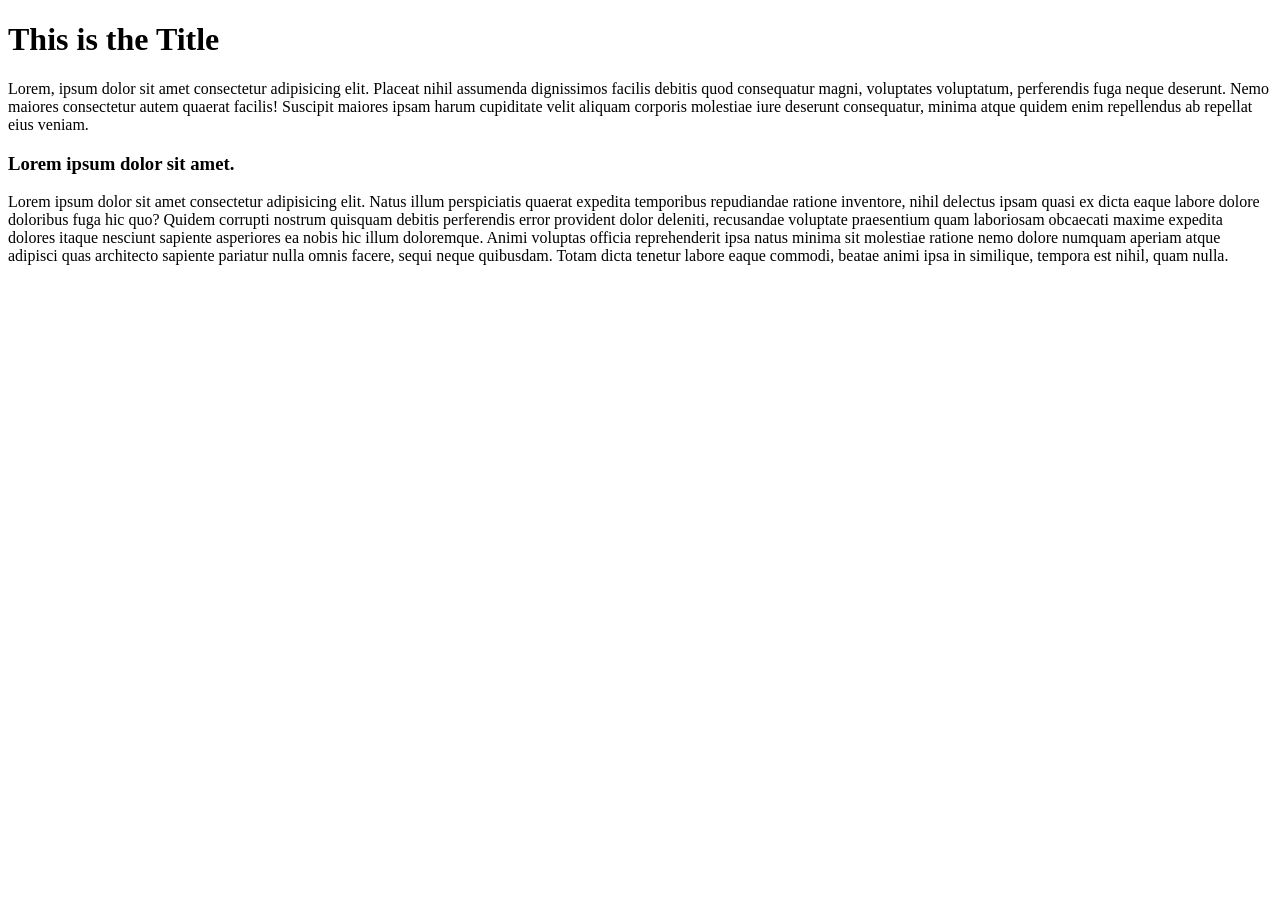
==== local-guide-roxboro/attractions.html @ 40200fcd "Full paths uploaded" ====
<!doctype html>
<html lang="en">
	<head>
		<meta charset="UTF-8" />
		<meta
			name="viewport"
			content="width=device-width, initial-scale=1.0" />
		<title>Roxboro | Attractions</title>
		<link
			rel="stylesheet"
			href="styles.css" />
	</head>
	<body>
		<h1>This is the Title</h1>
		<p>
			Lorem, ipsum dolor sit amet consectetur adipisicing elit. Placeat nihil
			assumenda dignissimos facilis debitis quod consequatur magni, voluptates
			voluptatum, perferendis fuga neque deserunt. Nemo maiores consectetur
			autem quaerat facilis! Suscipit maiores ipsam harum cupiditate velit
			aliquam corporis molestiae iure deserunt consequatur, minima atque quidem
			enim repellendus ab repellat eius veniam.
		</p>
		<h3>Lorem ipsum dolor sit amet.</h3>
		<p>
			Lorem ipsum dolor sit amet consectetur adipisicing elit. Natus illum
			perspiciatis quaerat expedita temporibus repudiandae ratione inventore,
			nihil delectus ipsam quasi ex dicta eaque labore dolore doloribus fuga hic
			quo? Quidem corrupti nostrum quisquam debitis perferendis error provident
			dolor deleniti, recusandae voluptate praesentium quam laboriosam obcaecati
			maxime expedita dolores itaque nesciunt sapiente asperiores ea nobis hic
			illum doloremque. Animi voluptas officia reprehenderit ipsa natus minima
			sit molestiae ratione nemo dolore numquam aperiam atque adipisci quas
			architecto sapiente pariatur nulla omnis facere, sequi neque quibusdam.
			Totam dicta tenetur labore eaque commodi, beatae animi ipsa in similique,
			tempora est nihil, quam nulla.
		</p>
	</body>
</html>
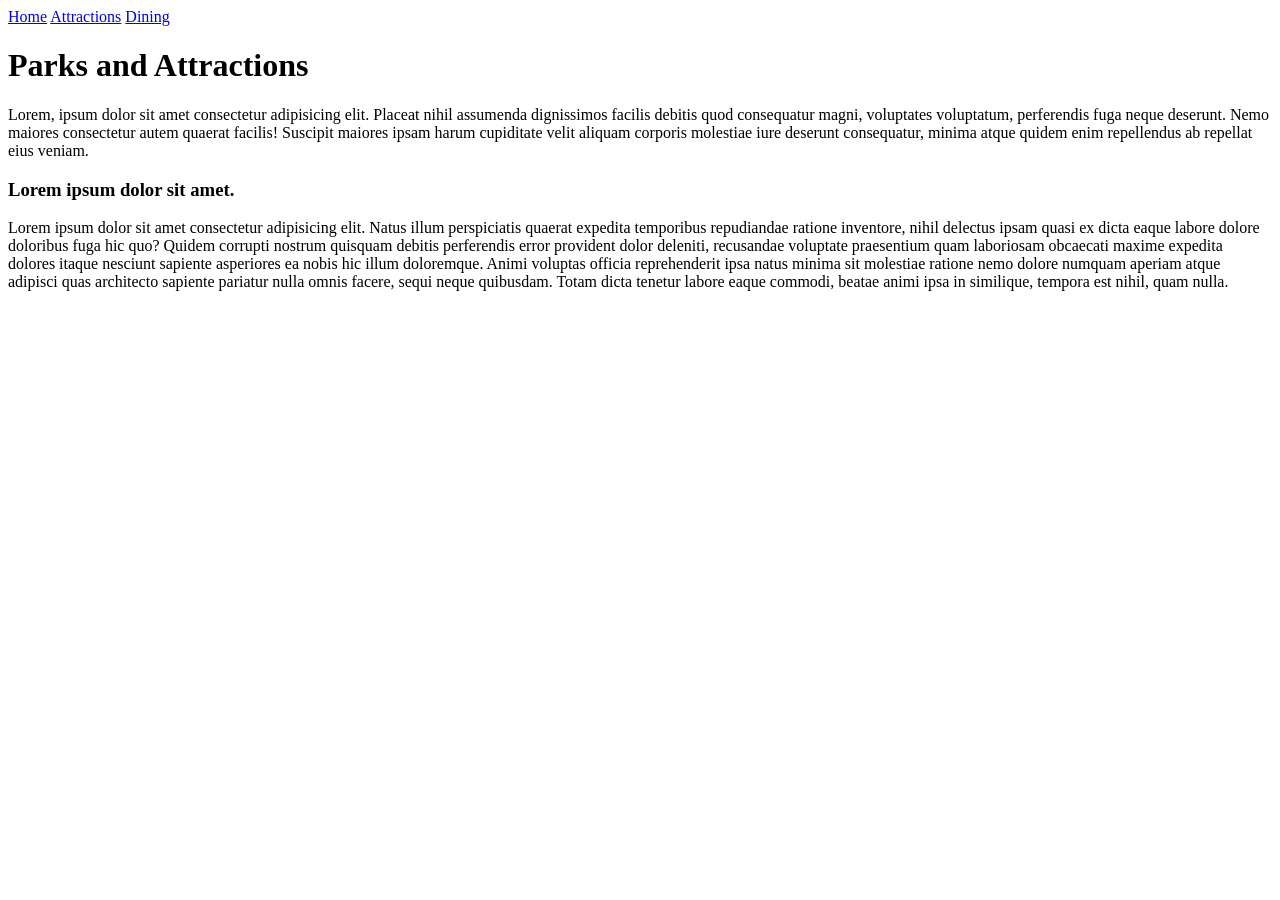
==== commit 6641bfab: "Add files via upload" ====
--- a/local-guide-roxboro/attractions.html
+++ b/local-guide-roxboro/attractions.html
@@ -1,38 +1,42 @@
 <!doctype html>
 <html lang="en">
-	<head>
-		<meta charset="UTF-8" />
-		<meta
-			name="viewport"
-			content="width=device-width, initial-scale=1.0" />
-		<title>Roxboro | Attractions</title>
-		<link
-			rel="stylesheet"
-			href="styles.css" />
-	</head>
-	<body>
-		<h1>This is the Title</h1>
-		<p>
-			Lorem, ipsum dolor sit amet consectetur adipisicing elit. Placeat nihil
-			assumenda dignissimos facilis debitis quod consequatur magni, voluptates
-			voluptatum, perferendis fuga neque deserunt. Nemo maiores consectetur
-			autem quaerat facilis! Suscipit maiores ipsam harum cupiditate velit
-			aliquam corporis molestiae iure deserunt consequatur, minima atque quidem
-			enim repellendus ab repellat eius veniam.
-		</p>
-		<h3>Lorem ipsum dolor sit amet.</h3>
-		<p>
-			Lorem ipsum dolor sit amet consectetur adipisicing elit. Natus illum
-			perspiciatis quaerat expedita temporibus repudiandae ratione inventore,
-			nihil delectus ipsam quasi ex dicta eaque labore dolore doloribus fuga hic
-			quo? Quidem corrupti nostrum quisquam debitis perferendis error provident
-			dolor deleniti, recusandae voluptate praesentium quam laboriosam obcaecati
-			maxime expedita dolores itaque nesciunt sapiente asperiores ea nobis hic
-			illum doloremque. Animi voluptas officia reprehenderit ipsa natus minima
-			sit molestiae ratione nemo dolore numquam aperiam atque adipisci quas
-			architecto sapiente pariatur nulla omnis facere, sequi neque quibusdam.
-			Totam dicta tenetur labore eaque commodi, beatae animi ipsa in similique,
-			tempora est nihil, quam nulla.
-		</p>
-	</body>
-</html>
+
+<head>
+    <meta charset="UTF-8" />
+    <meta name="viewport" content="width=device-width, initial-scale=1.0" />
+    <title>Roxboro | Attractions</title>
+    <link rel="stylesheet" href="styles.css" />
+</head>
+
+<body>
+    <nav>
+        <a href="/index.html">Home</a>
+        <a href="/attractions.html">Attractions</a>
+        <a href="/dining.html">Dining</a>
+    </nav>
+    <h1>Parks and Attractions</h1>
+    <p>
+        Lorem, ipsum dolor sit amet consectetur adipisicing elit. Placeat nihil
+        assumenda dignissimos facilis debitis quod consequatur magni, voluptates
+        voluptatum, perferendis fuga neque deserunt. Nemo maiores consectetur
+        autem quaerat facilis! Suscipit maiores ipsam harum cupiditate velit
+        aliquam corporis molestiae iure deserunt consequatur, minima atque quidem
+        enim repellendus ab repellat eius veniam.
+    </p>
+    <h3>Lorem ipsum dolor sit amet.</h3>
+    <p>
+        Lorem ipsum dolor sit amet consectetur adipisicing elit. Natus illum
+        perspiciatis quaerat expedita temporibus repudiandae ratione inventore,
+        nihil delectus ipsam quasi ex dicta eaque labore dolore doloribus fuga hic
+        quo? Quidem corrupti nostrum quisquam debitis perferendis error provident
+        dolor deleniti, recusandae voluptate praesentium quam laboriosam obcaecati
+        maxime expedita dolores itaque nesciunt sapiente asperiores ea nobis hic
+        illum doloremque. Animi voluptas officia reprehenderit ipsa natus minima
+        sit molestiae ratione nemo dolore numquam aperiam atque adipisci quas
+        architecto sapiente pariatur nulla omnis facere, sequi neque quibusdam.
+        Totam dicta tenetur labore eaque commodi, beatae animi ipsa in similique,
+        tempora est nihil, quam nulla.
+    </p>
+</body>
+
+</html>
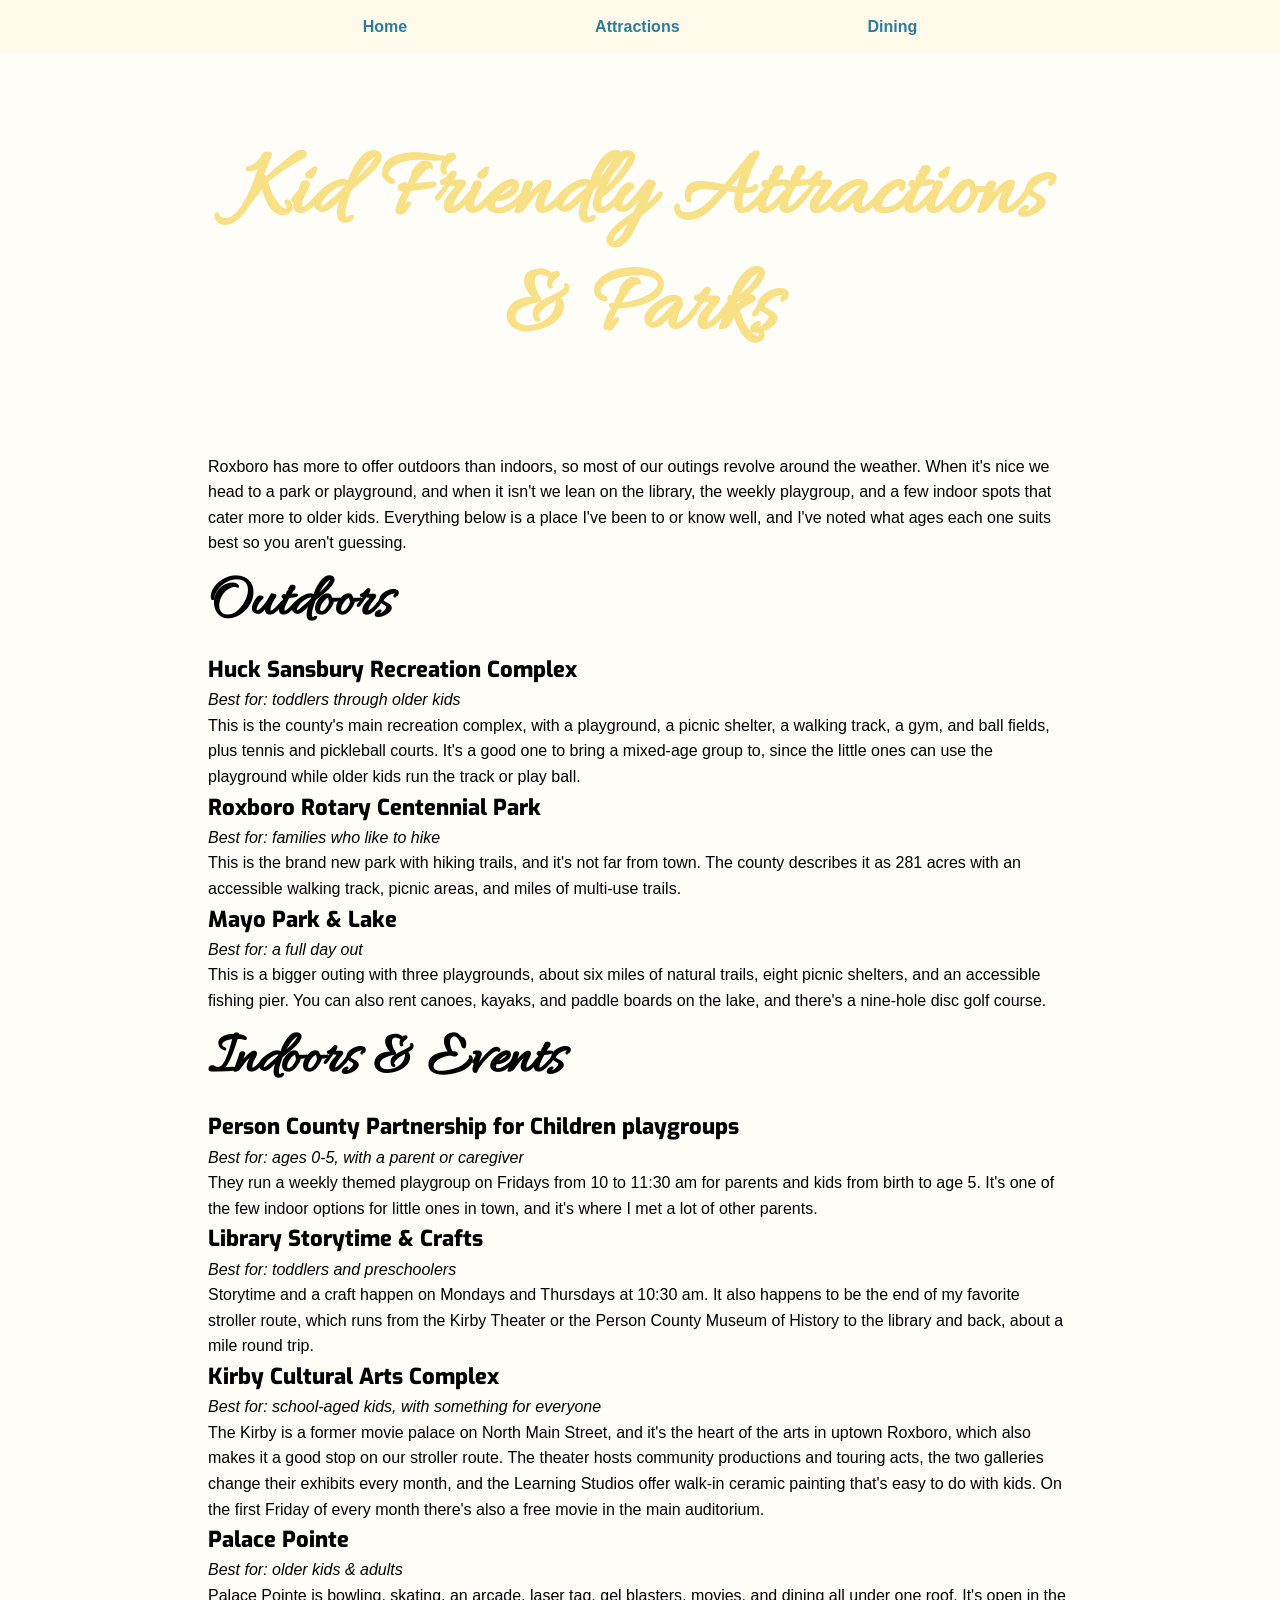
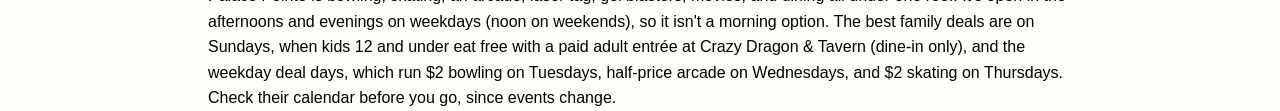
==== commit b1c1e461: "M10 Updates" ====
--- a/local-guide-roxboro/attractions.html
+++ b/local-guide-roxboro/attractions.html
@@ -5,38 +5,93 @@
     <meta charset="UTF-8" />
     <meta name="viewport" content="width=device-width, initial-scale=1.0" />
     <title>Roxboro | Attractions</title>
-    <link rel="stylesheet" href="styles.css" />
+    <link rel="stylesheet" href="css/styles.css" />
+    <link rel="preconnect" href="https://fonts.googleapis.com">
+    <link rel="preconnect" href="https://fonts.gstatic.com" crossorigin>
+    <link href="https://fonts.googleapis.com/css2?family=Allura&family=Exo:ital,wght@0,100..900;1,100..900&display=swap"
+        rel="stylesheet">
 </head>
 
 <body>
-    <nav>
-        <a href="/index.html">Home</a>
-        <a href="/attractions.html">Attractions</a>
-        <a href="/dining.html">Dining</a>
+    <nav class="navigation-bar">
+        <ul class="menu">
+            <li>
+                <a href="/index.html">Home</a>
+            </li>
+            <li>
+                <a href="/attractions.html">Attractions</a>
+            </li>
+            <li>
+                <a href="/dining.html">Dining</a>
+            </li>
+        </ul>
     </nav>
-    <h1>Parks and Attractions</h1>
-    <p>
-        Lorem, ipsum dolor sit amet consectetur adipisicing elit. Placeat nihil
-        assumenda dignissimos facilis debitis quod consequatur magni, voluptates
-        voluptatum, perferendis fuga neque deserunt. Nemo maiores consectetur
-        autem quaerat facilis! Suscipit maiores ipsam harum cupiditate velit
-        aliquam corporis molestiae iure deserunt consequatur, minima atque quidem
-        enim repellendus ab repellat eius veniam.
-    </p>
-    <h3>Lorem ipsum dolor sit amet.</h3>
-    <p>
-        Lorem ipsum dolor sit amet consectetur adipisicing elit. Natus illum
-        perspiciatis quaerat expedita temporibus repudiandae ratione inventore,
-        nihil delectus ipsam quasi ex dicta eaque labore dolore doloribus fuga hic
-        quo? Quidem corrupti nostrum quisquam debitis perferendis error provident
-        dolor deleniti, recusandae voluptate praesentium quam laboriosam obcaecati
-        maxime expedita dolores itaque nesciunt sapiente asperiores ea nobis hic
-        illum doloremque. Animi voluptas officia reprehenderit ipsa natus minima
-        sit molestiae ratione nemo dolore numquam aperiam atque adipisci quas
-        architecto sapiente pariatur nulla omnis facere, sequi neque quibusdam.
-        Totam dicta tenetur labore eaque commodi, beatae animi ipsa in similique,
-        tempora est nihil, quam nulla.
-    </p>
+    <div class="hero">
+        <div class="hero-text">
+            <h1 class="fancy">Kid Friendly Attractions & Parks</h1>
+        </div>
+    </div>
+    <div class="main">
+        <p>
+            Roxboro has more to offer outdoors than indoors, so most of our outings revolve around the weather. When
+            it's nice we head to a park or playground, and when it isn't we lean on the library, the weekly playgroup,
+            and a few indoor spots that cater more to older kids. Everything below is a place I've been to or know well,
+            and I've noted what ages each one suits best so you aren't guessing.
+        </p>
+        <h1>Outdoors</h1>
+        <h3>Huck Sansbury Recreation Complex</h3>
+        <p class="sub"><em>Best for: toddlers through older kids</em></p>
+        <p>
+            This is the county's main recreation complex, with a playground, a picnic shelter, a walking track, a gym,
+            and ball fields, plus tennis and pickleball courts. It's a good one to bring a mixed-age group to, since the
+            little ones can use the playground while older kids run the track or play ball.
+        </p>
+        <h3>Roxboro Rotary Centennial Park</h3>
+        <p class="sub"><em>Best for: families who like to hike</em></p>
+        <p>
+            This is the brand new park with hiking trails, and it's not far from town. The county describes it as 281
+            acres with an accessible walking track, picnic areas, and miles of multi-use trails.
+        </p>
+        <h3>Mayo Park & Lake</h3>
+        <p class="sub"><em>Best for: a full day out</em></p>
+        <p>
+            This is a bigger outing with three playgrounds, about six miles of natural trails, eight picnic shelters,
+            and an accessible fishing pier. You can also rent canoes, kayaks, and paddle boards on the lake, and there's
+            a nine-hole disc golf course.
+        </p>
+        <h1>Indoors & Events</h1>
+        <h3>Person County Partnership for Children playgroups</h3>
+        <p class="sub"><em>Best for: ages 0-5, with a parent or caregiver</em></p>
+        <p>
+            They run a weekly themed playgroup on Fridays from 10 to 11:30 am for parents and kids from birth to age 5.
+            It's one of the few indoor options for little ones in town, and it's where I met a lot of other parents.
+        </p>
+        <h3>Library Storytime & Crafts</h3>
+        <p class="sub"><em>Best for: toddlers and preschoolers</em></p>
+        <p>
+            Storytime and a craft happen on Mondays and Thursdays at 10:30 am. It also happens to be the end of my
+            favorite stroller route, which runs from the Kirby Theater or the Person County Museum of History to the
+            library and back, about a mile round trip.
+        </p>
+        <h3>Kirby Cultural Arts Complex</h3>
+        <p class="sub"><em>Best for: school-aged kids, with something for everyone</em></p>
+        <p>
+            The Kirby is a former movie palace on North Main Street, and it's the heart of the arts in uptown Roxboro,
+            which also makes it a good stop on our stroller route. The theater hosts community productions and touring
+            acts, the two galleries change their exhibits every month, and the Learning Studios offer walk-in ceramic
+            painting that's easy to do with kids. On the first Friday of every month there's also a free movie in the
+            main auditorium.
+        </p>
+        <h3>Palace Pointe</h3>
+        <p class="sub"><em>Best for: older kids & adults</em></p>
+        <p>
+            Palace Pointe is bowling, skating, an arcade, laser tag, gel blasters, movies, and dining all under one
+            roof. It's open in the afternoons and evenings on weekdays (noon on weekends), so it isn't a morning option.
+            The best family deals are on Sundays, when kids 12 and under eat free with a paid adult entrée at Crazy
+            Dragon & Tavern (dine-in only), and the weekday deal days, which run $2 bowling on Tuesdays, half-price
+            arcade on Wednesdays, and $2 skating on Thursdays. Check their calendar before you go, since events change.
+        </p>
+
 </body>
 
 </html>
--- a/local-guide-roxboro/css/styles.css
+++ b/local-guide-roxboro/css/styles.css
@@ -0,0 +1,115 @@
+* {
+	margin: 0;
+	padding: 0;
+	box-sizing: border-box;
+}
+
+body {
+	font-family: Arial, Helvetica, sans-serif;
+	background: #fffdf8;
+	color: black;
+	line-height: 1.6;
+}
+
+h1 {
+	font-family: "Allura", serif;
+	font-size: 60px;
+}
+
+h2 {
+	font-family: "Exo", sans-serif;
+	font-weight: 900;
+	font-size: 40px;
+}
+
+h3 {
+	font-family: "Exo", sans-serif;
+	font-weight: 800;
+	font-size: 22px;
+}
+
+.headline {
+	font-family: "Exo", sans-serif;
+	font-weight: 900;
+	font-size: 2em;
+}
+
+.fancy {
+	font-family: "Allura", serif;
+	font-size: 6em;
+	color: #f8e086;
+}
+
+.hero-text {
+	display: flex;
+	align-items: center;
+	justify-content: center;
+	flex-direction: column;
+	line-height: 1.2;
+	color: #fffae9;
+	padding-left: 10%;
+	padding-right: 10%;
+	margin: auto;
+	max-width: 70rem;
+	text-align: center;
+}
+
+.hero {
+	display: flex;
+	/*Image source link https://commons.wikimedia.org/wiki/File:Kirby_theater_in_Roxboro.jpg */
+	background-image:
+		linear-gradient(rgba(0, 0, 0, 0.65)), url("/images/hero.jpg");
+	height: 400px;
+	background-position: center;
+	background-repeat: no-repeat;
+	background-size: cover;
+	position: relative;
+}
+
+.tagline {
+	font-family: "Exo", sans-serif;
+	font-weight: 700;
+	font-size: 1.5em;
+}
+
+.main {
+	padding-left: 10%;
+	padding-right: 10%;
+	max-width: 70rem;
+	margin: auto;
+}
+
+/* Navigation Bar */
+.navigation-bar {
+	display: inline-block;
+	width: 100%;
+	box-sizing: border-box;
+}
+
+.menu {
+	list-style-type: none;
+	margin: 0px;
+	padding: 0;
+	font-weight: bold;
+	background-color: #fffae9;
+	display: flex;
+	justify-content: center;
+}
+
+.menu a {
+	display: block;
+	color: #2f7b9c;
+	padding: 14px 30px;
+	text-decoration: none;
+}
+
+.menu a:hover {
+	background-color: #2f7b9c;
+	color: #fffae9;
+	padding: 14px 30px;
+}
+
+.menu li {
+	padding-left: 5%;
+	padding-right: 5%;
+}
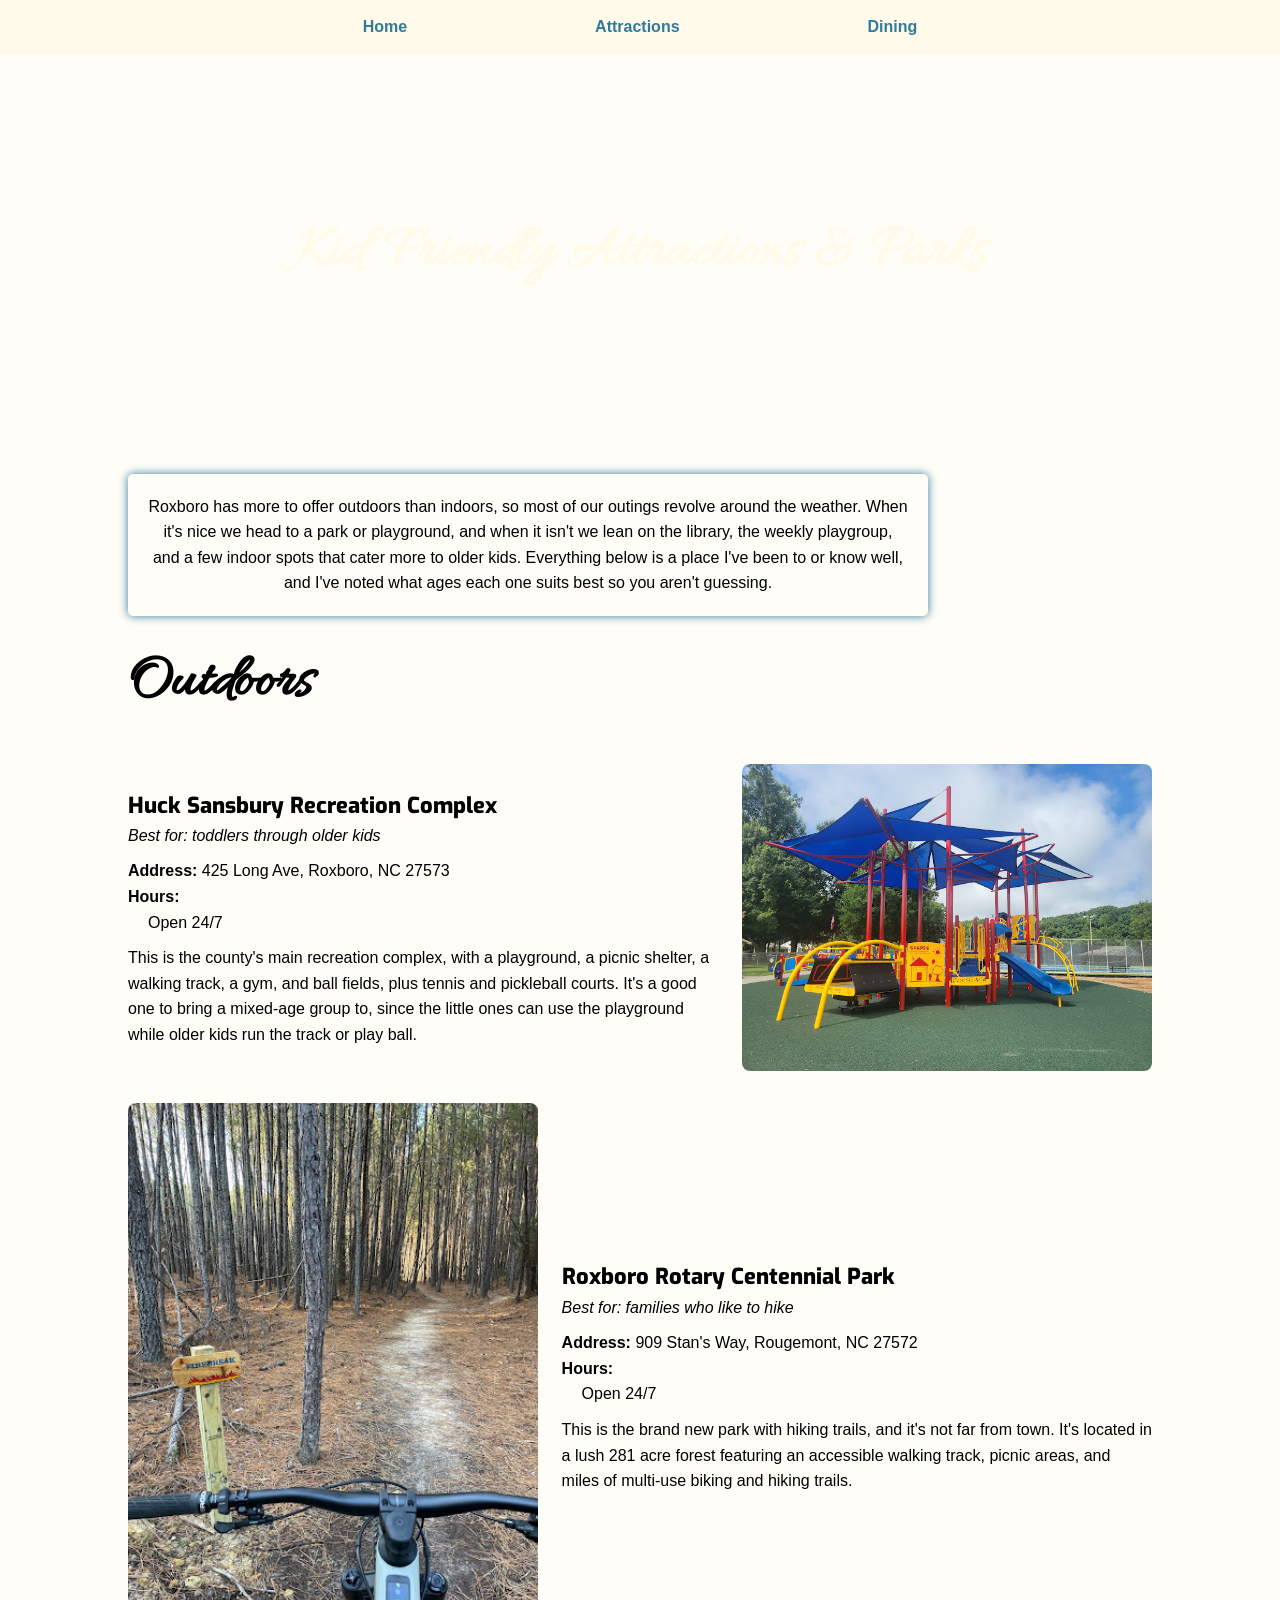
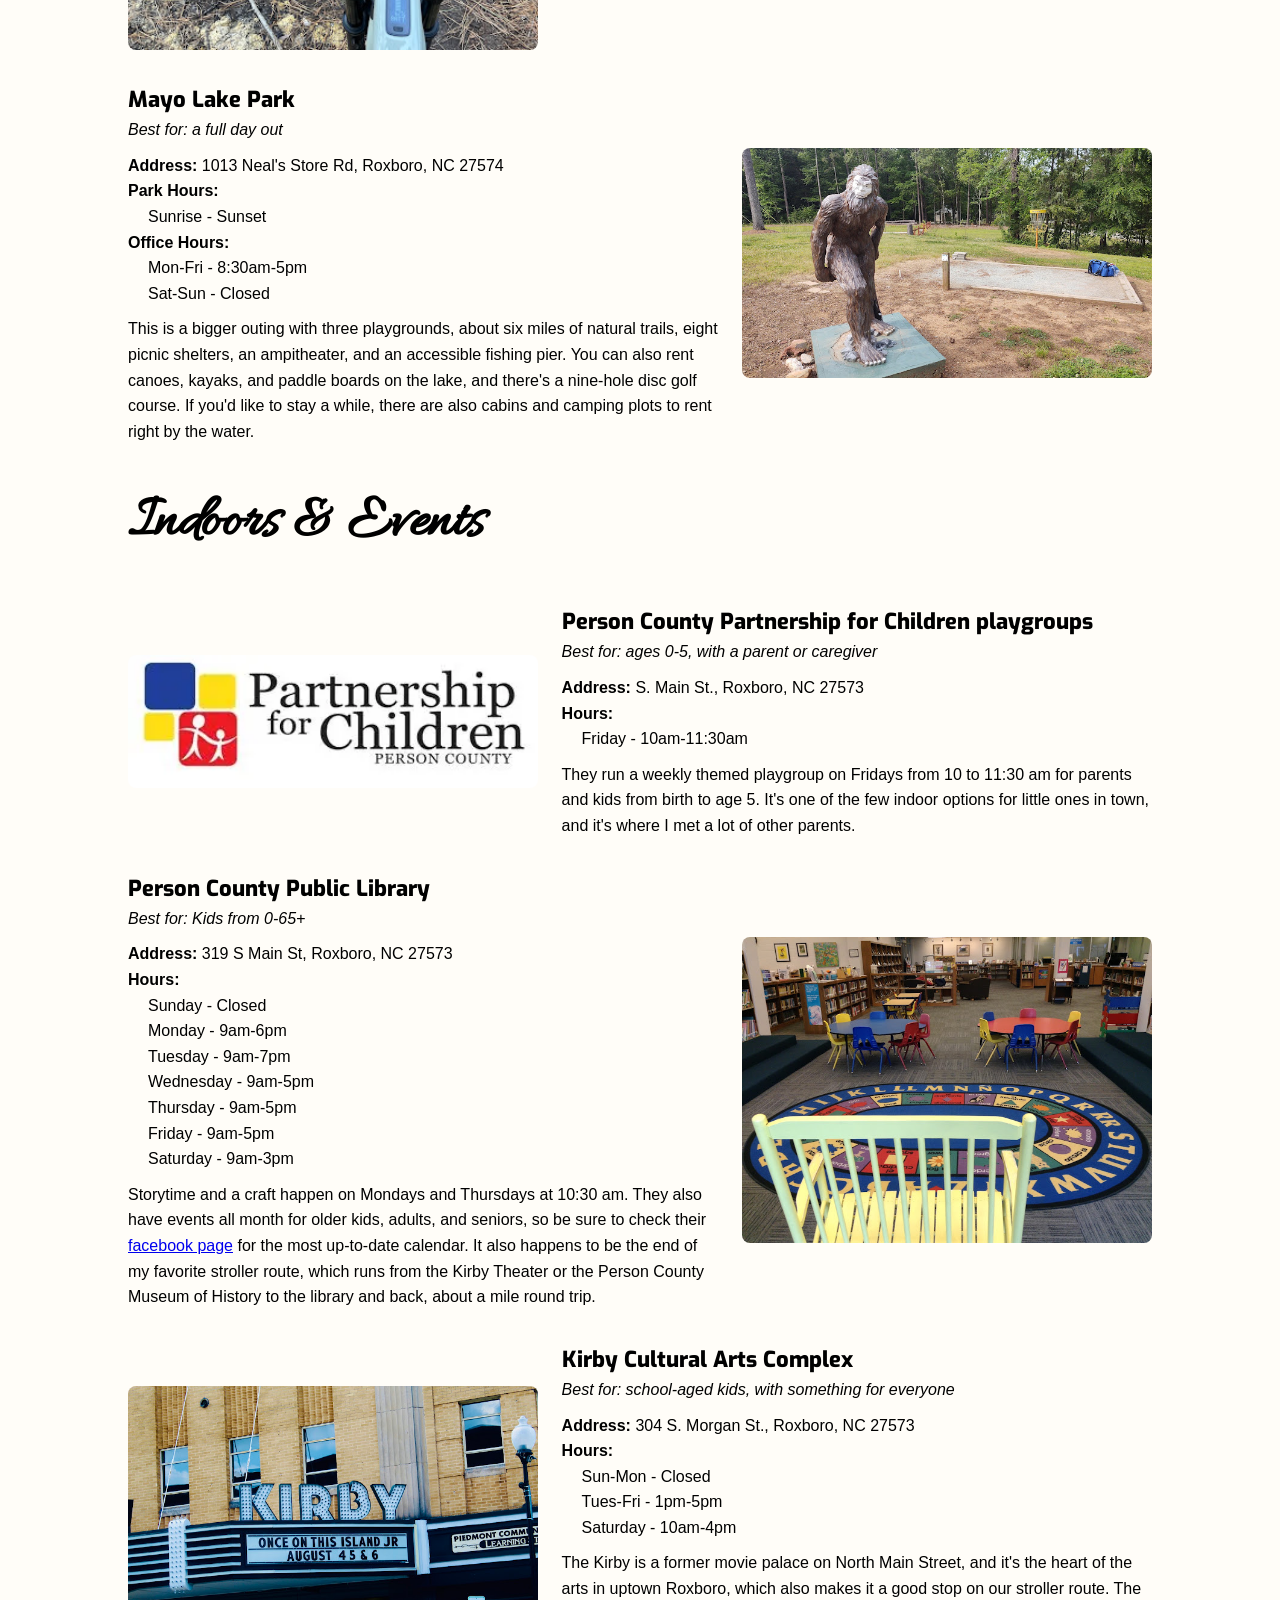
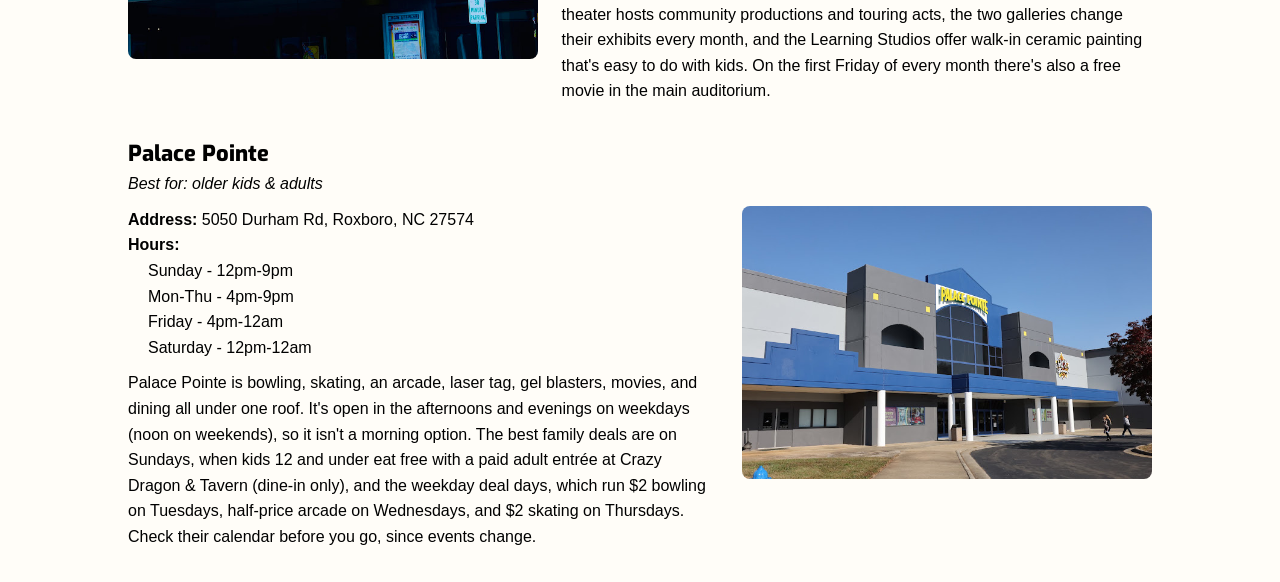
==== commit b3371d72: "Added images & Ch10 CSS" ====
--- a/local-guide-roxboro/attractions.html
+++ b/local-guide-roxboro/attractions.html
@@ -32,65 +32,190 @@
         </div>
     </div>
     <div class="main">
-        <p>
+        <p class="page description">
             Roxboro has more to offer outdoors than indoors, so most of our outings revolve around the weather. When
             it's nice we head to a park or playground, and when it isn't we lean on the library, the weekly playgroup,
             and a few indoor spots that cater more to older kids. Everything below is a place I've been to or know well,
             and I've noted what ages each one suits best so you aren't guessing.
         </p>
         <h1>Outdoors</h1>
-        <h3>Huck Sansbury Recreation Complex</h3>
-        <p class="sub"><em>Best for: toddlers through older kids</em></p>
-        <p>
-            This is the county's main recreation complex, with a playground, a picnic shelter, a walking track, a gym,
-            and ball fields, plus tennis and pickleball courts. It's a good one to bring a mixed-age group to, since the
-            little ones can use the playground while older kids run the track or play ball.
-        </p>
-        <h3>Roxboro Rotary Centennial Park</h3>
-        <p class="sub"><em>Best for: families who like to hike</em></p>
-        <p>
-            This is the brand new park with hiking trails, and it's not far from town. The county describes it as 281
-            acres with an accessible walking track, picnic areas, and miles of multi-use trails.
-        </p>
-        <h3>Mayo Park & Lake</h3>
-        <p class="sub"><em>Best for: a full day out</em></p>
-        <p>
-            This is a bigger outing with three playgrounds, about six miles of natural trails, eight picnic shelters,
-            and an accessible fishing pier. You can also rent canoes, kayaks, and paddle boards on the lake, and there's
-            a nine-hole disc golf course.
-        </p>
+        <section class="place">
+            <div class="place-text">
+                <h3>Huck Sansbury Recreation Complex</h3>
+                <p class="sub"><em>Best for: toddlers through older kids</em></p>
+                <section class="details">
+                    <p><strong>Address:</strong> 425 Long Ave, Roxboro, NC 27573</p>
+                    <p><strong>Hours:</strong></p>
+                    <ul class="hours list">
+                        <li class="hours">Open 24/7</li>
+                    </ul>
+                </section>
+                <p>
+                    This is the county's main recreation complex, with a playground, a picnic shelter, a walking track,
+                    a gym, and ball fields, plus tennis and pickleball courts. It's a good one to bring a mixed-age
+                    group to, since the little ones can use the playground while older kids run the track or play ball.
+                </p>
+            </div>
+            <img src="images/huck-sansbury.jpg" alt="The park's new playground for toddlers">
+            <!-- https://lh3.googleusercontent.com/gps-cs-s/ANWiy9TxCA6MQGOyAXFO63kGXLPcBeT_o2be9nOSPWSA1Ywz-5ad2FFQeCLkwe2UuChC1onV4Kl5ZH_ARQgEgu5oaa-V0Vh1fI4NYMNlDkLMGo3vdo8y3zUd2kt7nbe7_CgKct4HHNHqBjrD41jn=s680-w680-h510 -->
+        </section>
+        <section class="place reverse">
+            <div class="place-text">
+                <h3>Roxboro Rotary Centennial Park</h3>
+                <p class="sub"><em>Best for: families who like to hike</em></p>
+                <section class="details">
+                    <p><strong>Address:</strong> 909 Stan's Way, Rougemont, NC 27572</p>
+                    <p><strong>Hours:</strong></p>
+                    <ul class="hours list">
+                        <li class="hours">Open 24/7</li>
+                    </ul>
+                </section>
+                <p>
+                    This is the brand new park with hiking trails, and it's not far from town. It's located in a lush
+                    281 acre forest featuring an accessible walking track, picnic areas, and miles of multi-use biking
+                    and hiking trails.
+                </p>
+            </div>
+            <img src="images/rotary-centennial.jpg"
+                alt="A bike at the entrance of Firebreak trail located in a pine forest">
+            <!-- https://lh3.googleusercontent.com/gps-cs-s/ANWiy9RV49Zf4GjpJjnEvtmiVndqHr7epc4VNFH6R8YF3LHeU12XJnBI4iKaJ_rzYiaPFWyEH2qM3uJsyYUF6t3_XhFLJCPs0qHW85HNyhFm2Uv0xVxDSsZdt-GgYclfqSYHC24veaKKcGqWzHg=s680-w680-h510 -->
+        </section>
+        <section class="place">
+            <div class="place-text">
+                <h3>Mayo Lake Park</h3>
+                <p class="sub"><em>Best for: a full day out</em></p>
+                <section class="details">
+                    <p><strong>Address:</strong> 1013 Neal's Store Rd, Roxboro, NC 27574</p>
+                    <p><strong>Park Hours:</strong></p>
+                    <ul class="hours list">
+                        <li class="hours">Sunrise - Sunset</li>
+                    </ul>
+                    <p><strong>Office Hours:</strong></p>
+                    <ul class="hours list">
+                        <li class="hours">Mon-Fri - 8:30am-5pm</li>
+                        <li class="hours">Sat-Sun - Closed</li>
+                    </ul>
+                </section>
+                <p>
+                    This is a bigger outing with three playgrounds, about six miles of natural trails, eight picnic
+                    shelters, an ampitheater, and an accessible fishing pier. You can also rent canoes, kayaks, and
+                    paddle boards on the lake, and there's a nine-hole disc golf course. If you'd like to stay a while,
+                    there are also cabins and camping plots to rent right by the water.
+                </p>
+            </div>
+            <img src="images/mayo-lake.jpg" alt="mayo lake's disc golf mascot the sasquatch ">
+            <!-- https://lh3.googleusercontent.com/gps-cs-s/ANWiy9TRFrP_D5JWDSumcUanzpjkZTzFxMWwY9U7l65v_PU7TeJ2mxLZHRNPLIvQYE7YPv361wkS-p3q58wOHKsttJaD3xdMPjjoiI-psL2R0uWyYCpW__TO7Cze4hM2JOEEMOyXKkuJzg=s680-w680-h510 -->
+        </section>
         <h1>Indoors & Events</h1>
-        <h3>Person County Partnership for Children playgroups</h3>
-        <p class="sub"><em>Best for: ages 0-5, with a parent or caregiver</em></p>
-        <p>
-            They run a weekly themed playgroup on Fridays from 10 to 11:30 am for parents and kids from birth to age 5.
-            It's one of the few indoor options for little ones in town, and it's where I met a lot of other parents.
-        </p>
-        <h3>Library Storytime & Crafts</h3>
-        <p class="sub"><em>Best for: toddlers and preschoolers</em></p>
-        <p>
-            Storytime and a craft happen on Mondays and Thursdays at 10:30 am. It also happens to be the end of my
-            favorite stroller route, which runs from the Kirby Theater or the Person County Museum of History to the
-            library and back, about a mile round trip.
-        </p>
-        <h3>Kirby Cultural Arts Complex</h3>
-        <p class="sub"><em>Best for: school-aged kids, with something for everyone</em></p>
-        <p>
-            The Kirby is a former movie palace on North Main Street, and it's the heart of the arts in uptown Roxboro,
-            which also makes it a good stop on our stroller route. The theater hosts community productions and touring
-            acts, the two galleries change their exhibits every month, and the Learning Studios offer walk-in ceramic
-            painting that's easy to do with kids. On the first Friday of every month there's also a free movie in the
-            main auditorium.
-        </p>
-        <h3>Palace Pointe</h3>
-        <p class="sub"><em>Best for: older kids & adults</em></p>
-        <p>
-            Palace Pointe is bowling, skating, an arcade, laser tag, gel blasters, movies, and dining all under one
-            roof. It's open in the afternoons and evenings on weekdays (noon on weekends), so it isn't a morning option.
-            The best family deals are on Sundays, when kids 12 and under eat free with a paid adult entrée at Crazy
-            Dragon & Tavern (dine-in only), and the weekday deal days, which run $2 bowling on Tuesdays, half-price
-            arcade on Wednesdays, and $2 skating on Thursdays. Check their calendar before you go, since events change.
-        </p>
+        <section class="place reverse">
+            <div class="place-text">
+                <h3>Person County Partnership for Children playgroups</h3>
+                <p class="sub"><em>Best for: ages 0-5, with a parent or caregiver</em></p>
+                <section class="details">
+                    <p><strong>Address:</strong> S. Main St., Roxboro, NC 27573</p>
+                    <p><strong>Hours:</strong></p>
+                    <ul class="hours list">
+                        <li class="hours">Friday - 10am-11:30am</li>
+                    </ul>
+                </section>
+                <p>
+                    They run a weekly themed playgroup on Fridays from 10 to 11:30 am for parents and kids from birth to
+                    age 5. It's one of the few indoor options for little ones in town, and it's where I met a lot of
+                    other parents.
+                </p>
+            </div>
+            <img src="images/PCPC.jpg" alt="Person county partnership for children logo">
+            <!-- https://personpartnershipforchildren.org/wp-content/uploads/2020/07/partnership.jpg?w=720&h=120&crop=1 -->
+        </section>
+        <section class="place">
+            <div class="place-text">
+                <h3>Person County Public Library</h3>
+                <p class="sub"><em>Best for: Kids from 0-65+</em></p>
+                <section class="details">
+                    <p><strong>Address:</strong> 319 S Main St, Roxboro, NC 27573</p>
+                    <p><strong>Hours:</strong></p>
+                    <ul class="hours list">
+                        <li class="hours">Sunday - Closed</li>
+                        <li class="hours">Monday - 9am-6pm</li>
+                        <li class="hours">Tuesday - 9am-7pm</li>
+                        <li class="hours">Wednesday - 9am-5pm</li>
+                        <li class="hours">Thursday - 9am-5pm</li>
+                        <li class="hours">Friday - 9am-5pm</li>
+                        <li class="hours">Saturday - 9am-3pm</li>
+                    </ul>
+                </section>
+                <p>
+                    Storytime and a craft happen on Mondays and Thursdays at 10:30 am. They also have events all month
+                    for older kids, adults, and seniors, so be sure to check their <a
+                        href="https://www.facebook.com/PersonCountyPublicLibrary/" target="_blank">facebook page</a> for
+                    the most
+                    up-to-date
+                    calendar. It also happens to be the end of
+                    my favorite stroller route, which runs from the Kirby Theater or the Person County Museum of History
+                    to the library and back, about a mile round trip.
+                </p>
+            </div>
+            <img src="images/library.jpg" alt="The library's story time mat and activity tables">
+            <!-- https://lh3.googleusercontent.com/gps-cs-s/ANWiy9RojohEym5_XYnabKb5egh1O73vrwPcVuKWI7nd83Ely-WJU-PE-y0bfSx3BRGe5fyNJQM7LE4gWyBsVbXR0c7cjPkGb-mhFiVfSF-s6dEVnVe3OUnX9U8fuTdfzSTCiw43xfpO=s680-w680-h510 -->
+        </section>
+        <section class="place reverse">
+            <div class="place-text">
+                <h3>Kirby Cultural Arts Complex</h3>
+                <p class="sub"><em>Best for: school-aged kids, with something for everyone</em></p>
+                <section class="details">
+                    <p><strong>Address:</strong> 304 S. Morgan St., Roxboro, NC 27573</p>
+                    <p><strong>Hours:</strong></p>
+                    <ul class="hours list">
+                        <li class="hours">Sun-Mon - Closed</li>
+                        <li class="hours">Tues-Fri - 1pm-5pm</li>
+                        <li class="hours">Saturday - 10am-4pm</li>
+                    </ul>
+                </section>
+                <p>
+                    The Kirby is a former movie palace on North Main Street, and it's the heart of the arts in uptown
+                    Roxboro,
+                    which also makes it a good stop on our stroller route. The theater hosts community productions and
+                    touring
+                    acts, the two galleries change their exhibits every month, and the Learning Studios offer walk-in
+                    ceramic
+                    painting that's easy to do with kids. On the first Friday of every month there's also a free movie
+                    in the
+                    main auditorium.
+                </p>
+            </div>
+            <img src="images/kirby.jpg" alt="Kirby's marquee sign displaying what their theater is playing">
+            <!-- https://lh3.googleusercontent.com/gps-cs-s/ANWiy9T7J6ug4Z6Id9OvnMNXQ6tQ8ksMEp4w7GmcbGDTmNtK4GZ6BEhtFlcWPt5QgWfEEb6wQatVAb8JGA_ff9z1NGwHS1srwSEsfJ0eyacFj_J-1cNP8sKdgnIBM-LsNv_c0QwBo6z3Mw=s680-w680-h510 -->
+        </section>
+        <section class="place">
+            <div class="place-text">
+                <h3>Palace Pointe</h3>
+                <p class="sub"><em>Best for: older kids & adults</em></p>
+                <section class="details">
+                    <p><strong>Address:</strong> 5050 Durham Rd, Roxboro, NC 27574</p>
+                    <p><strong>Hours:</strong></p>
+                    <ul class="hours list">
+                        <li class="hours">Sunday - 12pm-9pm</li>
+                        <li class="hours">Mon-Thu - 4pm-9pm</li>
+                        <li class="hours">Friday - 4pm-12am</li>
+                        <li class="hours">Saturday - 12pm-12am</li>
+                    </ul>
+                </section>
+                <p>
+                    Palace Pointe is bowling, skating, an arcade, laser tag, gel blasters, movies, and dining all under
+                    one
+                    roof. It's open in the afternoons and evenings on weekdays (noon on weekends), so it isn't a morning
+                    option.
+                    The best family deals are on Sundays, when kids 12 and under eat free with a paid adult entrée at
+                    Crazy
+                    Dragon & Tavern (dine-in only), and the weekday deal days, which run $2 bowling on Tuesdays,
+                    half-price
+                    arcade on Wednesdays, and $2 skating on Thursdays. Check their calendar before you go, since events
+                    change.
+                </p>
+            </div>
+            <img src="images/palace-pointe.jpg" alt="View of the outside entrance for Palace Pointe">
+            <!-- https://lh3.googleusercontent.com/gps-cs-s/ANWiy9SkyQu8cRt_hiVS09qsWDL3gaE9jwhk1mSuiSOyBJFxCdEGJs3v7t55j-ne4u5uFMSQWUa3rVzHkxkxNhEepXWGKeeKyeKQaTAjzipyKMwAXqTShjN1f8Zym2VUlApmUNbaLpZ3=s680-w680-h510 -->
+        </section>
 
 </body>
 
--- a/local-guide-roxboro/css/styles.css
+++ b/local-guide-roxboro/css/styles.css
@@ -34,7 +34,7 @@
 	font-size: 2em;
 }
 
-.fancy {
+.main .fancy {
 	font-family: "Allura", serif;
 	font-size: 6em;
 	color: #f8e086;
@@ -75,7 +75,7 @@
 .main {
 	padding-left: 10%;
 	padding-right: 10%;
-	max-width: 70rem;
+	max-width: 80rem;
 	margin: auto;
 }
 
@@ -84,6 +84,9 @@
 	display: inline-block;
 	width: 100%;
 	box-sizing: border-box;
+	position: sticky;
+	top: 0;
+	z-index: 1000;
 }
 
 .menu {
@@ -113,3 +116,56 @@
 	padding-left: 5%;
 	padding-right: 5%;
 }
+
+/* Place sections */
+.place {
+	display: flex;
+	align-items: center;
+	gap: 24px;
+	margin: 32px 0;
+}
+
+.place-text {
+	flex: 1;
+	min-width: 0;
+}
+
+.place img {
+	width: 40%;
+	height: auto;
+	border-radius: 8px;
+}
+
+.place.reverse {
+	flex-direction: row-reverse;
+}
+
+.details {
+	margin: 10px 0;
+}
+
+.page.description {
+	padding: 20px;
+	margin-top: 20px;
+	margin-bottom: 20px;
+	max-width: 50rem;
+	text-align: center;
+	box-shadow: 0px 0px 10px 0px #2f7b9c;
+	border-radius: 5px;
+}
+
+.hours {
+	list-style: none;
+	text-indent: 20px;
+}
+
+@media (max-width: 700px) {
+	.place,
+	.place.reverse {
+		flex-direction: column;
+	}
+
+	.place img {
+		width: 100%;
+	}
+}
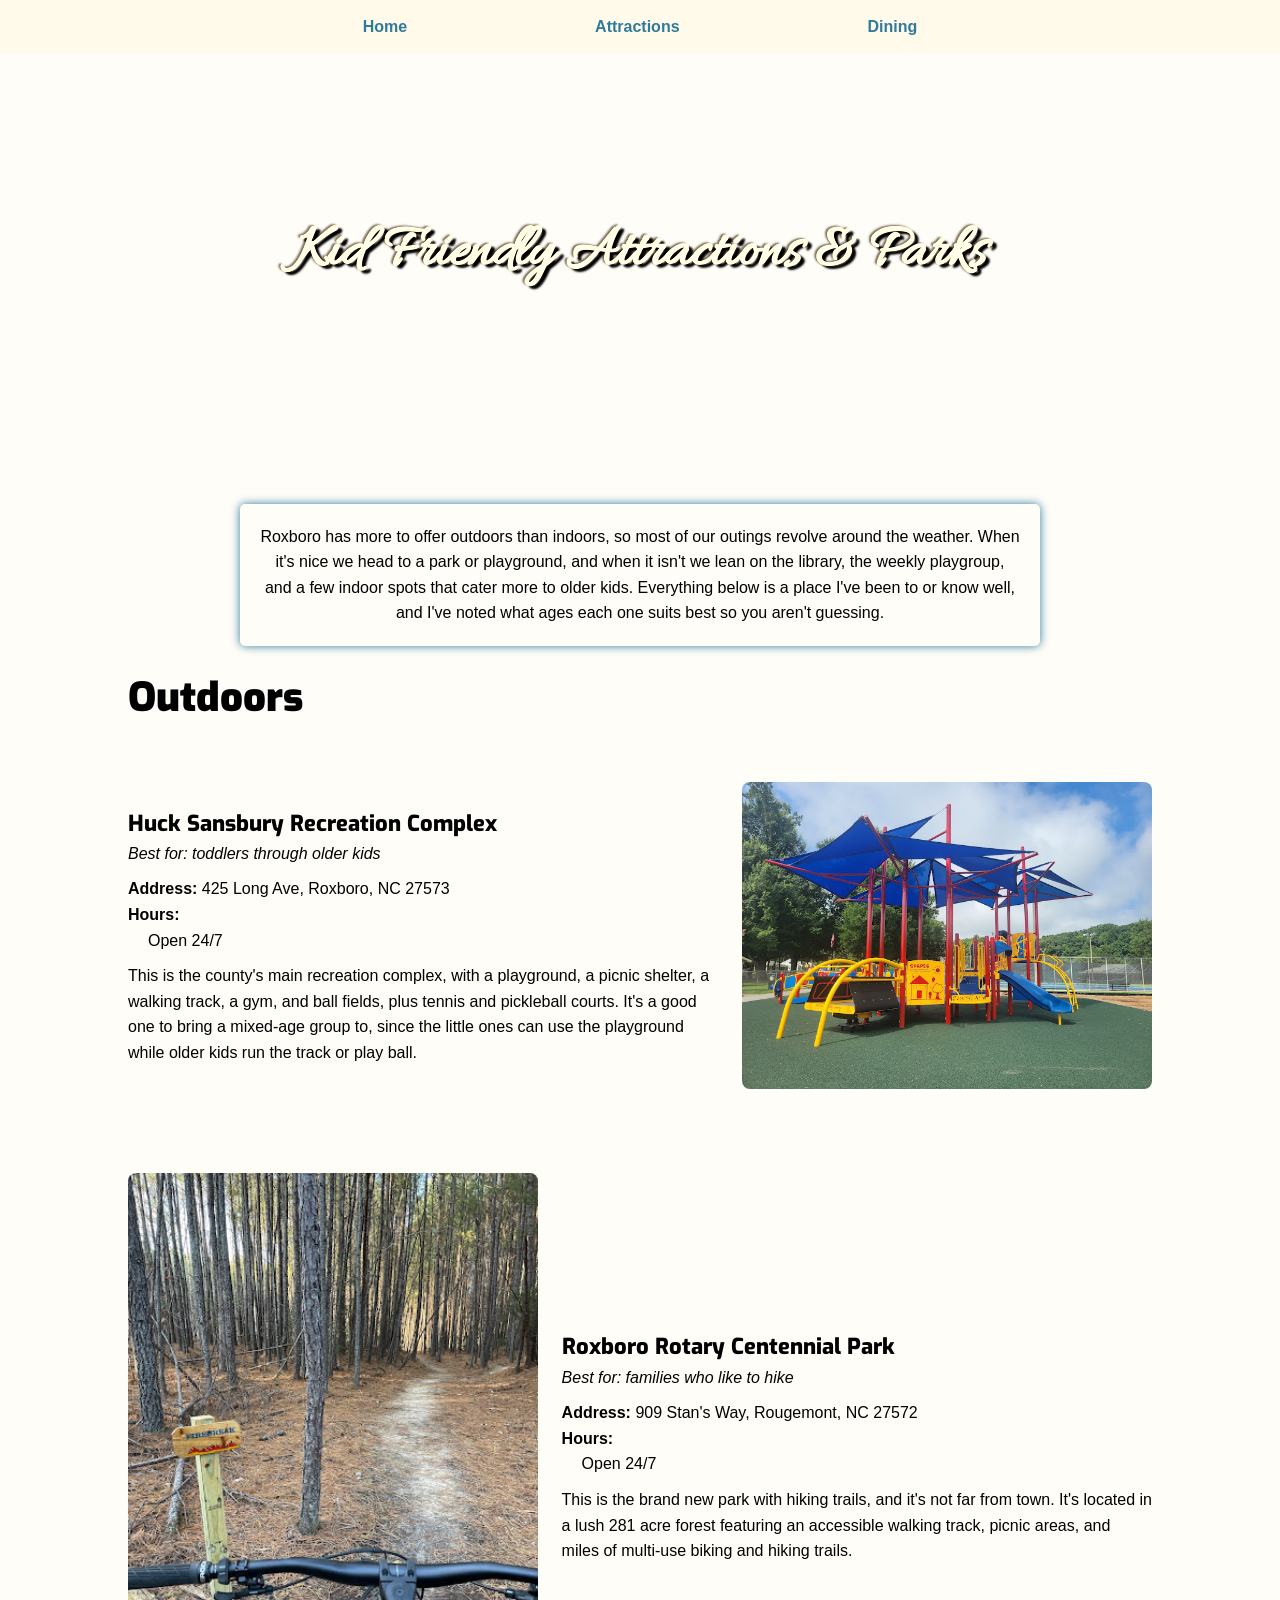
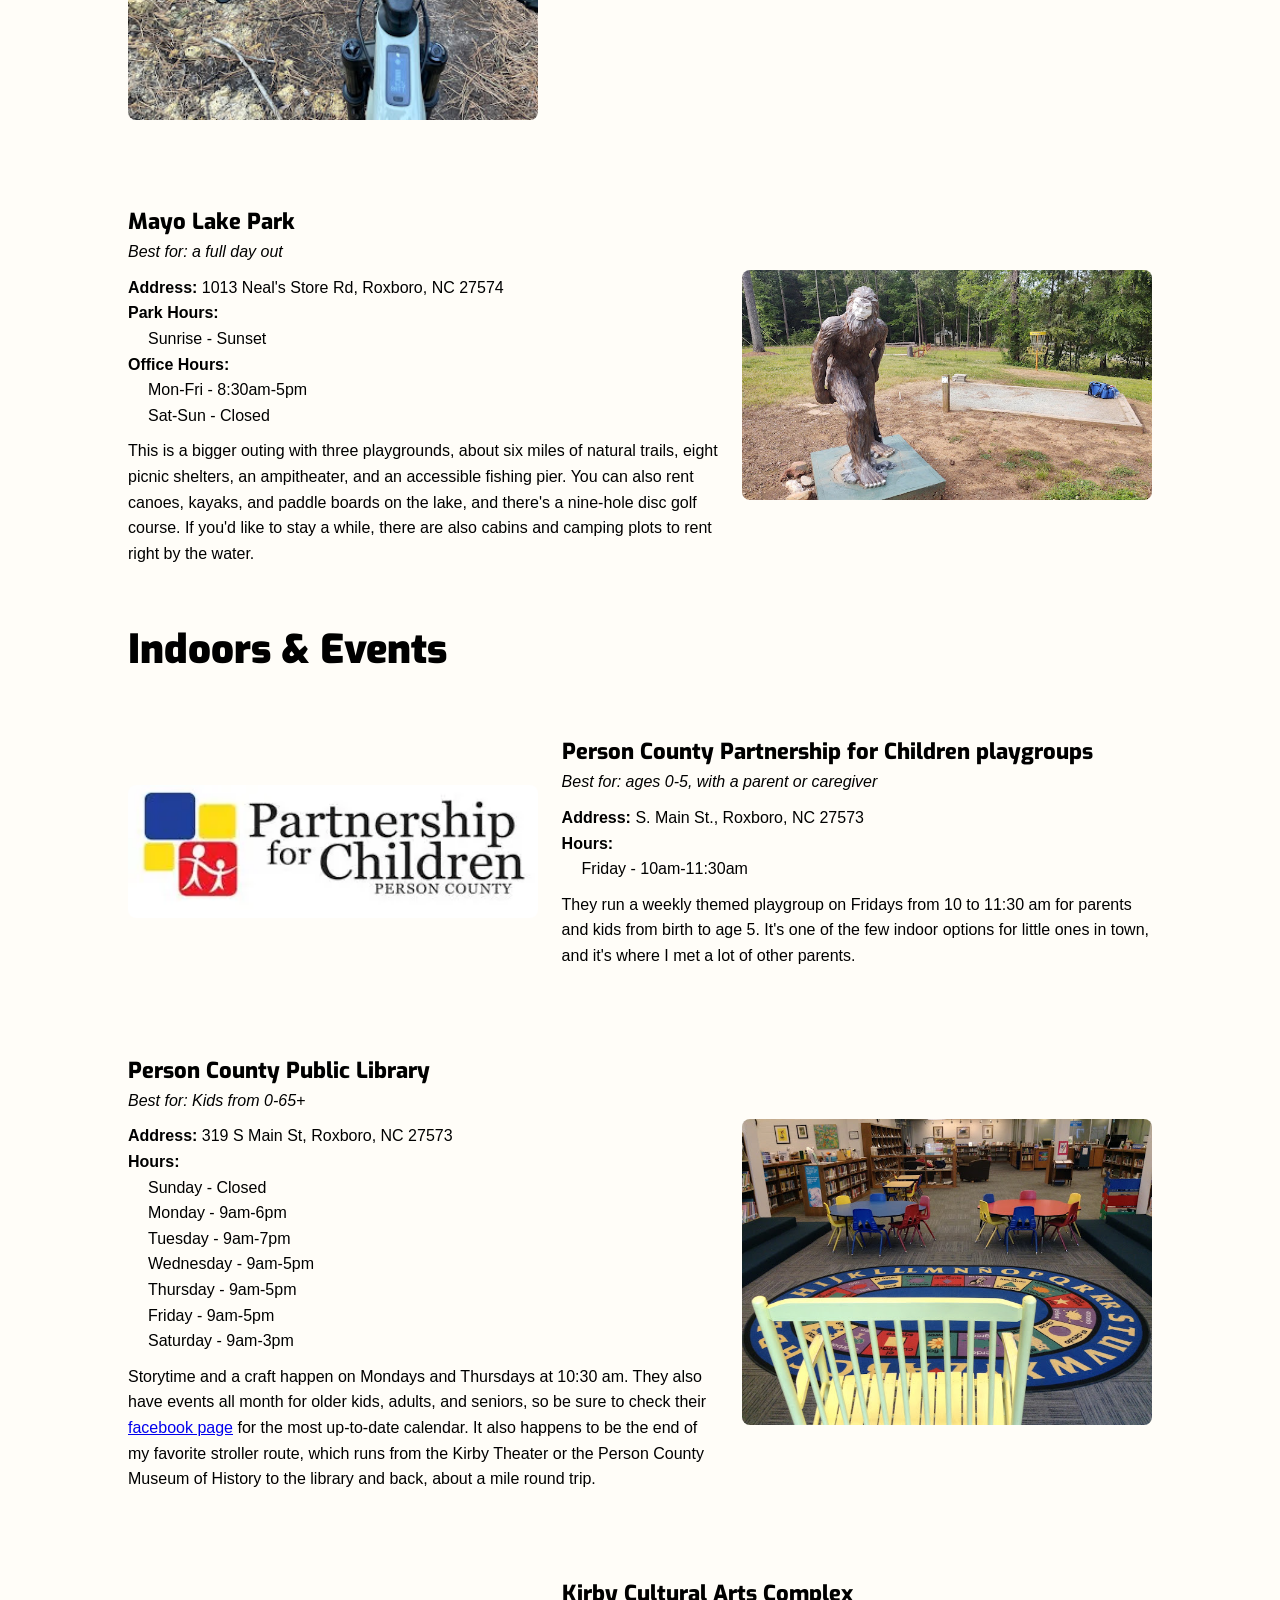
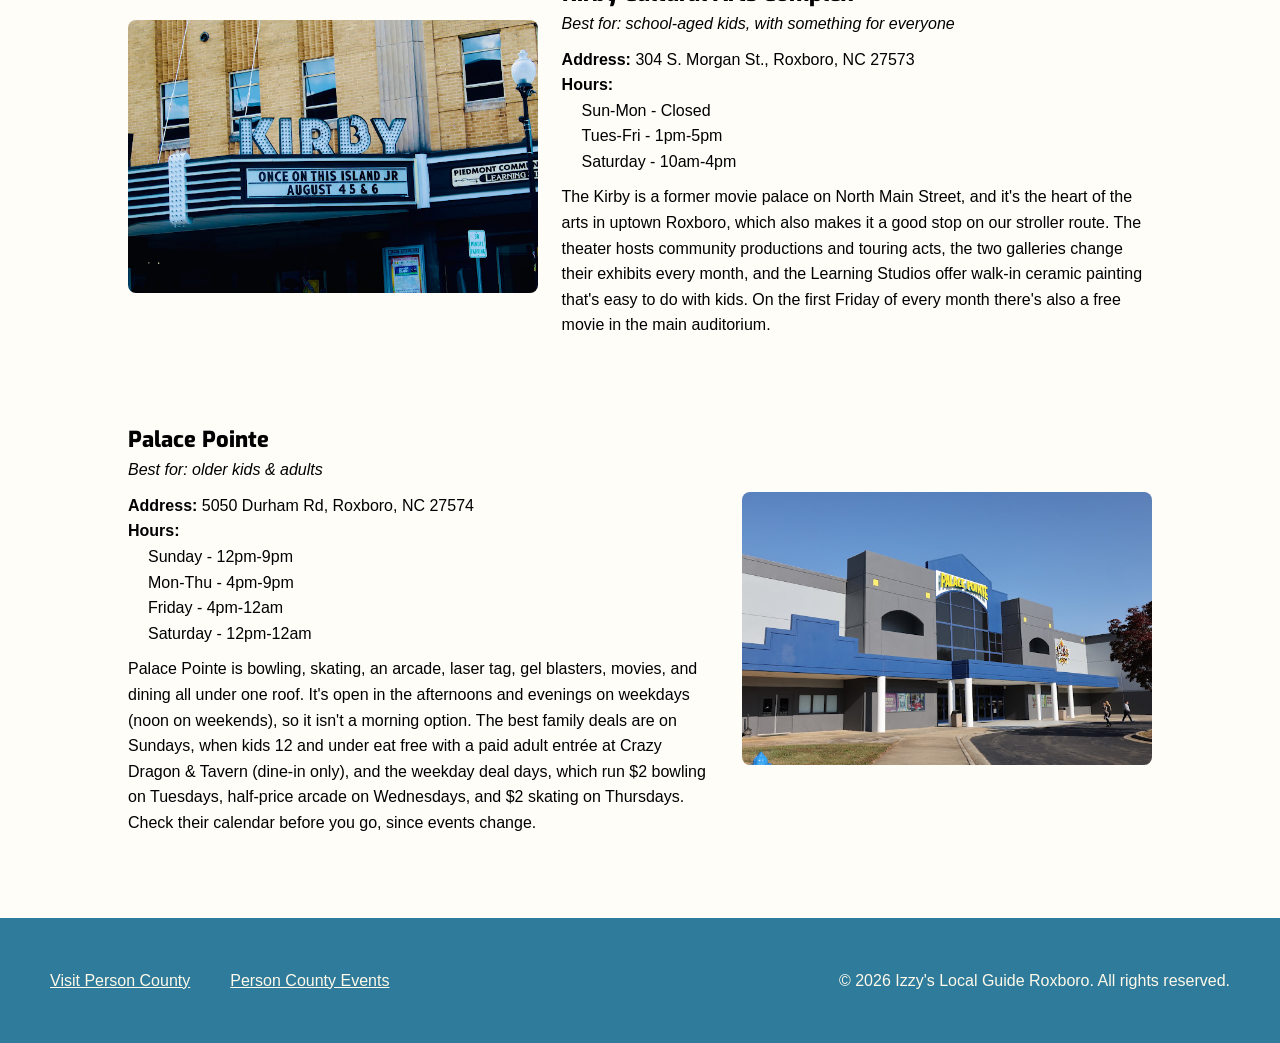
==== commit c3d7a16c: "Accessability checked & fixed" ====
--- a/local-guide-roxboro/attractions.html
+++ b/local-guide-roxboro/attractions.html
@@ -13,6 +13,9 @@
 </head>
 
 <body>
+    <!-- Skip Link -->
+    <a href="#main" class="visually-hidden">Skip to main content</a>
+    <!-- Main Navigation -->
     <nav class="navigation-bar">
         <ul class="menu">
             <li>
@@ -26,197 +29,233 @@
             </li>
         </ul>
     </nav>
-    <div class="hero">
-        <div class="hero-text">
-            <h1 class="fancy">Kid Friendly Attractions & Parks</h1>
+    <!-- Hero Section -->
+    <main id="main">
+        <div class="hero">
+            <div class="hero-text">
+                <h1 class="fancy">Kid Friendly Attractions & Parks</h1>
+            </div>
         </div>
+        <!-- Main Content -->
+        <div class="main">
+            <p class="page description">
+                Roxboro has more to offer outdoors than indoors, so most of our outings revolve around the weather. When
+                it's nice we head to a park or playground, and when it isn't we lean on the library, the weekly
+                playgroup,
+                and a few indoor spots that cater more to older kids. Everything below is a place I've been to or know
+                well,
+                and I've noted what ages each one suits best so you aren't guessing.
+            </p>
+            <h2>Outdoors</h2>
+            <section class="place">
+                <div class="place-text">
+                    <h3>Huck Sansbury Recreation Complex</h3>
+                    <p class="sub"><em>Best for: toddlers through older kids</em></p>
+                    <section class="details">
+                        <p><strong>Address:</strong> 425 Long Ave, Roxboro, NC 27573</p>
+                        <p><strong>Hours:</strong></p>
+                        <ul class="hours list">
+                            <li class="hours">Open 24/7</li>
+                        </ul>
+                    </section>
+                    <p>
+                        This is the county's main recreation complex, with a playground, a picnic shelter, a walking
+                        track,
+                        a gym, and ball fields, plus tennis and pickleball courts. It's a good one to bring a mixed-age
+                        group to, since the little ones can use the playground while older kids run the track or play
+                        ball.
+                    </p>
+                </div>
+                <img src="images/huck-sansbury.jpg" alt="The park's new playground for toddlers">
+                <!-- https://lh3.googleusercontent.com/gps-cs-s/ANWiy9TxCA6MQGOyAXFO63kGXLPcBeT_o2be9nOSPWSA1Ywz-5ad2FFQeCLkwe2UuChC1onV4Kl5ZH_ARQgEgu5oaa-V0Vh1fI4NYMNlDkLMGo3vdo8y3zUd2kt7nbe7_CgKct4HHNHqBjrD41jn=s680-w680-h510 -->
+            </section>
+            <section class="place reverse">
+                <div class="place-text">
+                    <h3>Roxboro Rotary Centennial Park</h3>
+                    <p class="sub"><em>Best for: families who like to hike</em></p>
+                    <section class="details">
+                        <p><strong>Address:</strong> 909 Stan's Way, Rougemont, NC 27572</p>
+                        <p><strong>Hours:</strong></p>
+                        <ul class="hours list">
+                            <li class="hours">Open 24/7</li>
+                        </ul>
+                    </section>
+                    <p>
+                        This is the brand new park with hiking trails, and it's not far from town. It's located in a
+                        lush
+                        281 acre forest featuring an accessible walking track, picnic areas, and miles of multi-use
+                        biking
+                        and hiking trails.
+                    </p>
+                </div>
+                <img src="images/rotary-centennial.jpg"
+                    alt="A bike at the entrance of Firebreak trail located in a pine forest">
+                <!-- https://lh3.googleusercontent.com/gps-cs-s/ANWiy9RV49Zf4GjpJjnEvtmiVndqHr7epc4VNFH6R8YF3LHeU12XJnBI4iKaJ_rzYiaPFWyEH2qM3uJsyYUF6t3_XhFLJCPs0qHW85HNyhFm2Uv0xVxDSsZdt-GgYclfqSYHC24veaKKcGqWzHg=s680-w680-h510 -->
+            </section>
+            <section class="place">
+                <div class="place-text">
+                    <h3>Mayo Lake Park</h3>
+                    <p class="sub"><em>Best for: a full day out</em></p>
+                    <section class="details">
+                        <p><strong>Address:</strong> 1013 Neal's Store Rd, Roxboro, NC 27574</p>
+                        <p><strong>Park Hours:</strong></p>
+                        <ul class="hours list">
+                            <li class="hours">Sunrise - Sunset</li>
+                        </ul>
+                        <p><strong>Office Hours:</strong></p>
+                        <ul class="hours list">
+                            <li class="hours">Mon-Fri - 8:30am-5pm</li>
+                            <li class="hours">Sat-Sun - Closed</li>
+                        </ul>
+                    </section>
+                    <p>
+                        This is a bigger outing with three playgrounds, about six miles of natural trails, eight picnic
+                        shelters, an ampitheater, and an accessible fishing pier. You can also rent canoes, kayaks, and
+                        paddle boards on the lake, and there's a nine-hole disc golf course. If you'd like to stay a
+                        while,
+                        there are also cabins and camping plots to rent right by the water.
+                    </p>
+                </div>
+                <img src="images/mayo-lake.jpg" alt="mayo lake's disc golf mascot the sasquatch ">
+                <!-- https://lh3.googleusercontent.com/gps-cs-s/ANWiy9TRFrP_D5JWDSumcUanzpjkZTzFxMWwY9U7l65v_PU7TeJ2mxLZHRNPLIvQYE7YPv361wkS-p3q58wOHKsttJaD3xdMPjjoiI-psL2R0uWyYCpW__TO7Cze4hM2JOEEMOyXKkuJzg=s680-w680-h510 -->
+            </section>
+            <h2>Indoors & Events</h2>
+            <section class="place reverse">
+                <div class="place-text">
+                    <h3>Person County Partnership for Children playgroups</h3>
+                    <p class="sub"><em>Best for: ages 0-5, with a parent or caregiver</em></p>
+                    <section class="details">
+                        <p><strong>Address:</strong> S. Main St., Roxboro, NC 27573</p>
+                        <p><strong>Hours:</strong></p>
+                        <ul class="hours list">
+                            <li class="hours">Friday - 10am-11:30am</li>
+                        </ul>
+                    </section>
+                    <p>
+                        They run a weekly themed playgroup on Fridays from 10 to 11:30 am for parents and kids from
+                        birth to
+                        age 5. It's one of the few indoor options for little ones in town, and it's where I met a lot of
+                        other parents.
+                    </p>
+                </div>
+                <img src="images/PCPC.jpg" alt="Person county partnership for children logo">
+                <!-- https://personpartnershipforchildren.org/wp-content/uploads/2020/07/partnership.jpg?w=720&h=120&crop=1 -->
+            </section>
+            <section class="place">
+                <div class="place-text">
+                    <h3>Person County Public Library</h3>
+                    <p class="sub"><em>Best for: Kids from 0-65+</em></p>
+                    <section class="details">
+                        <p><strong>Address:</strong> 319 S Main St, Roxboro, NC 27573</p>
+                        <p><strong>Hours:</strong></p>
+                        <ul class="hours list">
+                            <li class="hours">Sunday - Closed</li>
+                            <li class="hours">Monday - 9am-6pm</li>
+                            <li class="hours">Tuesday - 9am-7pm</li>
+                            <li class="hours">Wednesday - 9am-5pm</li>
+                            <li class="hours">Thursday - 9am-5pm</li>
+                            <li class="hours">Friday - 9am-5pm</li>
+                            <li class="hours">Saturday - 9am-3pm</li>
+                        </ul>
+                    </section>
+                    <p>
+                        Storytime and a craft happen on Mondays and Thursdays at 10:30 am. They also have events all
+                        month
+                        for older kids, adults, and seniors, so be sure to check their <a
+                            href="https://www.facebook.com/PersonCountyPublicLibrary/" target="_blank">facebook page</a>
+                        for
+                        the most
+                        up-to-date
+                        calendar. It also happens to be the end of
+                        my favorite stroller route, which runs from the Kirby Theater or the Person County Museum of
+                        History
+                        to the library and back, about a mile round trip.
+                    </p>
+                </div>
+                <img src="images/library.jpg" alt="The library's story time mat and activity tables">
+                <!-- https://lh3.googleusercontent.com/gps-cs-s/ANWiy9RojohEym5_XYnabKb5egh1O73vrwPcVuKWI7nd83Ely-WJU-PE-y0bfSx3BRGe5fyNJQM7LE4gWyBsVbXR0c7cjPkGb-mhFiVfSF-s6dEVnVe3OUnX9U8fuTdfzSTCiw43xfpO=s680-w680-h510 -->
+            </section>
+            <section class="place reverse">
+                <div class="place-text">
+                    <h3>Kirby Cultural Arts Complex</h3>
+                    <p class="sub"><em>Best for: school-aged kids, with something for everyone</em></p>
+                    <section class="details">
+                        <p><strong>Address:</strong> 304 S. Morgan St., Roxboro, NC 27573</p>
+                        <p><strong>Hours:</strong></p>
+                        <ul class="hours list">
+                            <li class="hours">Sun-Mon - Closed</li>
+                            <li class="hours">Tues-Fri - 1pm-5pm</li>
+                            <li class="hours">Saturday - 10am-4pm</li>
+                        </ul>
+                    </section>
+                    <p>
+                        The Kirby is a former movie palace on North Main Street, and it's the heart of the arts in
+                        uptown
+                        Roxboro,
+                        which also makes it a good stop on our stroller route. The theater hosts community productions
+                        and
+                        touring
+                        acts, the two galleries change their exhibits every month, and the Learning Studios offer
+                        walk-in
+                        ceramic
+                        painting that's easy to do with kids. On the first Friday of every month there's also a free
+                        movie
+                        in the
+                        main auditorium.
+                    </p>
+                </div>
+                <img src="images/kirby.jpg" alt="Kirby's marquee sign displaying what their theater is playing">
+                <!-- https://lh3.googleusercontent.com/gps-cs-s/ANWiy9T7J6ug4Z6Id9OvnMNXQ6tQ8ksMEp4w7GmcbGDTmNtK4GZ6BEhtFlcWPt5QgWfEEb6wQatVAb8JGA_ff9z1NGwHS1srwSEsfJ0eyacFj_J-1cNP8sKdgnIBM-LsNv_c0QwBo6z3Mw=s680-w680-h510 -->
+            </section>
+            <section class="place">
+                <div class="place-text">
+                    <h3>Palace Pointe</h3>
+                    <p class="sub"><em>Best for: older kids & adults</em></p>
+                    <section class="details">
+                        <p><strong>Address:</strong> 5050 Durham Rd, Roxboro, NC 27574</p>
+                        <p><strong>Hours:</strong></p>
+                        <ul class="hours list">
+                            <li class="hours">Sunday - 12pm-9pm</li>
+                            <li class="hours">Mon-Thu - 4pm-9pm</li>
+                            <li class="hours">Friday - 4pm-12am</li>
+                            <li class="hours">Saturday - 12pm-12am</li>
+                        </ul>
+                    </section>
+                    <p>
+                        Palace Pointe is bowling, skating, an arcade, laser tag, gel blasters, movies, and dining all
+                        under
+                        one
+                        roof. It's open in the afternoons and evenings on weekdays (noon on weekends), so it isn't a
+                        morning
+                        option.
+                        The best family deals are on Sundays, when kids 12 and under eat free with a paid adult entrée
+                        at
+                        Crazy
+                        Dragon & Tavern (dine-in only), and the weekday deal days, which run $2 bowling on Tuesdays,
+                        half-price
+                        arcade on Wednesdays, and $2 skating on Thursdays. Check their calendar before you go, since
+                        events
+                        change.
+                    </p>
+                </div>
+                <img src="images/palace-pointe.jpg" alt="View of the outside entrance for Palace Pointe">
+                <!-- https://lh3.googleusercontent.com/gps-cs-s/ANWiy9SkyQu8cRt_hiVS09qsWDL3gaE9jwhk1mSuiSOyBJFxCdEGJs3v7t55j-ne4u5uFMSQWUa3rVzHkxkxNhEepXWGKeeKyeKQaTAjzipyKMwAXqTShjN1f8Zym2VUlApmUNbaLpZ3=s680-w680-h510 -->
+            </section>
+    </main>
+
+</body>
+
+<footer>
+    <div class="footer-content">
+        <p class="footer">&copy; 2026 Izzy's Local Guide Roxboro. All rights reserved.</p>
+        <ul class="footer-links">
+            <li><a href="https://itsbetterinperson.com/" aria-label="Person county tourism website">Visit Person
+                    County</a></li>
+            <li><a href="https://itsbetterinperson.com/events/" aria-label="person county events calendar">Person County
+                    Events</a></li>
+            <!-- <li><a href="https://itsbetterinperson.com/">Visit Person County</a></li> -->
+        </ul>
     </div>
-    <div class="main">
-        <p class="page description">
-            Roxboro has more to offer outdoors than indoors, so most of our outings revolve around the weather. When
-            it's nice we head to a park or playground, and when it isn't we lean on the library, the weekly playgroup,
-            and a few indoor spots that cater more to older kids. Everything below is a place I've been to or know well,
-            and I've noted what ages each one suits best so you aren't guessing.
-        </p>
-        <h1>Outdoors</h1>
-        <section class="place">
-            <div class="place-text">
-                <h3>Huck Sansbury Recreation Complex</h3>
-                <p class="sub"><em>Best for: toddlers through older kids</em></p>
-                <section class="details">
-                    <p><strong>Address:</strong> 425 Long Ave, Roxboro, NC 27573</p>
-                    <p><strong>Hours:</strong></p>
-                    <ul class="hours list">
-                        <li class="hours">Open 24/7</li>
-                    </ul>
-                </section>
-                <p>
-                    This is the county's main recreation complex, with a playground, a picnic shelter, a walking track,
-                    a gym, and ball fields, plus tennis and pickleball courts. It's a good one to bring a mixed-age
-                    group to, since the little ones can use the playground while older kids run the track or play ball.
-                </p>
-            </div>
-            <img src="images/huck-sansbury.jpg" alt="The park's new playground for toddlers">
-            <!-- https://lh3.googleusercontent.com/gps-cs-s/ANWiy9TxCA6MQGOyAXFO63kGXLPcBeT_o2be9nOSPWSA1Ywz-5ad2FFQeCLkwe2UuChC1onV4Kl5ZH_ARQgEgu5oaa-V0Vh1fI4NYMNlDkLMGo3vdo8y3zUd2kt7nbe7_CgKct4HHNHqBjrD41jn=s680-w680-h510 -->
-        </section>
-        <section class="place reverse">
-            <div class="place-text">
-                <h3>Roxboro Rotary Centennial Park</h3>
-                <p class="sub"><em>Best for: families who like to hike</em></p>
-                <section class="details">
-                    <p><strong>Address:</strong> 909 Stan's Way, Rougemont, NC 27572</p>
-                    <p><strong>Hours:</strong></p>
-                    <ul class="hours list">
-                        <li class="hours">Open 24/7</li>
-                    </ul>
-                </section>
-                <p>
-                    This is the brand new park with hiking trails, and it's not far from town. It's located in a lush
-                    281 acre forest featuring an accessible walking track, picnic areas, and miles of multi-use biking
-                    and hiking trails.
-                </p>
-            </div>
-            <img src="images/rotary-centennial.jpg"
-                alt="A bike at the entrance of Firebreak trail located in a pine forest">
-            <!-- https://lh3.googleusercontent.com/gps-cs-s/ANWiy9RV49Zf4GjpJjnEvtmiVndqHr7epc4VNFH6R8YF3LHeU12XJnBI4iKaJ_rzYiaPFWyEH2qM3uJsyYUF6t3_XhFLJCPs0qHW85HNyhFm2Uv0xVxDSsZdt-GgYclfqSYHC24veaKKcGqWzHg=s680-w680-h510 -->
-        </section>
-        <section class="place">
-            <div class="place-text">
-                <h3>Mayo Lake Park</h3>
-                <p class="sub"><em>Best for: a full day out</em></p>
-                <section class="details">
-                    <p><strong>Address:</strong> 1013 Neal's Store Rd, Roxboro, NC 27574</p>
-                    <p><strong>Park Hours:</strong></p>
-                    <ul class="hours list">
-                        <li class="hours">Sunrise - Sunset</li>
-                    </ul>
-                    <p><strong>Office Hours:</strong></p>
-                    <ul class="hours list">
-                        <li class="hours">Mon-Fri - 8:30am-5pm</li>
-                        <li class="hours">Sat-Sun - Closed</li>
-                    </ul>
-                </section>
-                <p>
-                    This is a bigger outing with three playgrounds, about six miles of natural trails, eight picnic
-                    shelters, an ampitheater, and an accessible fishing pier. You can also rent canoes, kayaks, and
-                    paddle boards on the lake, and there's a nine-hole disc golf course. If you'd like to stay a while,
-                    there are also cabins and camping plots to rent right by the water.
-                </p>
-            </div>
-            <img src="images/mayo-lake.jpg" alt="mayo lake's disc golf mascot the sasquatch ">
-            <!-- https://lh3.googleusercontent.com/gps-cs-s/ANWiy9TRFrP_D5JWDSumcUanzpjkZTzFxMWwY9U7l65v_PU7TeJ2mxLZHRNPLIvQYE7YPv361wkS-p3q58wOHKsttJaD3xdMPjjoiI-psL2R0uWyYCpW__TO7Cze4hM2JOEEMOyXKkuJzg=s680-w680-h510 -->
-        </section>
-        <h1>Indoors & Events</h1>
-        <section class="place reverse">
-            <div class="place-text">
-                <h3>Person County Partnership for Children playgroups</h3>
-                <p class="sub"><em>Best for: ages 0-5, with a parent or caregiver</em></p>
-                <section class="details">
-                    <p><strong>Address:</strong> S. Main St., Roxboro, NC 27573</p>
-                    <p><strong>Hours:</strong></p>
-                    <ul class="hours list">
-                        <li class="hours">Friday - 10am-11:30am</li>
-                    </ul>
-                </section>
-                <p>
-                    They run a weekly themed playgroup on Fridays from 10 to 11:30 am for parents and kids from birth to
-                    age 5. It's one of the few indoor options for little ones in town, and it's where I met a lot of
-                    other parents.
-                </p>
-            </div>
-            <img src="images/PCPC.jpg" alt="Person county partnership for children logo">
-            <!-- https://personpartnershipforchildren.org/wp-content/uploads/2020/07/partnership.jpg?w=720&h=120&crop=1 -->
-        </section>
-        <section class="place">
-            <div class="place-text">
-                <h3>Person County Public Library</h3>
-                <p class="sub"><em>Best for: Kids from 0-65+</em></p>
-                <section class="details">
-                    <p><strong>Address:</strong> 319 S Main St, Roxboro, NC 27573</p>
-                    <p><strong>Hours:</strong></p>
-                    <ul class="hours list">
-                        <li class="hours">Sunday - Closed</li>
-                        <li class="hours">Monday - 9am-6pm</li>
-                        <li class="hours">Tuesday - 9am-7pm</li>
-                        <li class="hours">Wednesday - 9am-5pm</li>
-                        <li class="hours">Thursday - 9am-5pm</li>
-                        <li class="hours">Friday - 9am-5pm</li>
-                        <li class="hours">Saturday - 9am-3pm</li>
-                    </ul>
-                </section>
-                <p>
-                    Storytime and a craft happen on Mondays and Thursdays at 10:30 am. They also have events all month
-                    for older kids, adults, and seniors, so be sure to check their <a
-                        href="https://www.facebook.com/PersonCountyPublicLibrary/" target="_blank">facebook page</a> for
-                    the most
-                    up-to-date
-                    calendar. It also happens to be the end of
-                    my favorite stroller route, which runs from the Kirby Theater or the Person County Museum of History
-                    to the library and back, about a mile round trip.
-                </p>
-            </div>
-            <img src="images/library.jpg" alt="The library's story time mat and activity tables">
-            <!-- https://lh3.googleusercontent.com/gps-cs-s/ANWiy9RojohEym5_XYnabKb5egh1O73vrwPcVuKWI7nd83Ely-WJU-PE-y0bfSx3BRGe5fyNJQM7LE4gWyBsVbXR0c7cjPkGb-mhFiVfSF-s6dEVnVe3OUnX9U8fuTdfzSTCiw43xfpO=s680-w680-h510 -->
-        </section>
-        <section class="place reverse">
-            <div class="place-text">
-                <h3>Kirby Cultural Arts Complex</h3>
-                <p class="sub"><em>Best for: school-aged kids, with something for everyone</em></p>
-                <section class="details">
-                    <p><strong>Address:</strong> 304 S. Morgan St., Roxboro, NC 27573</p>
-                    <p><strong>Hours:</strong></p>
-                    <ul class="hours list">
-                        <li class="hours">Sun-Mon - Closed</li>
-                        <li class="hours">Tues-Fri - 1pm-5pm</li>
-                        <li class="hours">Saturday - 10am-4pm</li>
-                    </ul>
-                </section>
-                <p>
-                    The Kirby is a former movie palace on North Main Street, and it's the heart of the arts in uptown
-                    Roxboro,
-                    which also makes it a good stop on our stroller route. The theater hosts community productions and
-                    touring
-                    acts, the two galleries change their exhibits every month, and the Learning Studios offer walk-in
-                    ceramic
-                    painting that's easy to do with kids. On the first Friday of every month there's also a free movie
-                    in the
-                    main auditorium.
-                </p>
-            </div>
-            <img src="images/kirby.jpg" alt="Kirby's marquee sign displaying what their theater is playing">
-            <!-- https://lh3.googleusercontent.com/gps-cs-s/ANWiy9T7J6ug4Z6Id9OvnMNXQ6tQ8ksMEp4w7GmcbGDTmNtK4GZ6BEhtFlcWPt5QgWfEEb6wQatVAb8JGA_ff9z1NGwHS1srwSEsfJ0eyacFj_J-1cNP8sKdgnIBM-LsNv_c0QwBo6z3Mw=s680-w680-h510 -->
-        </section>
-        <section class="place">
-            <div class="place-text">
-                <h3>Palace Pointe</h3>
-                <p class="sub"><em>Best for: older kids & adults</em></p>
-                <section class="details">
-                    <p><strong>Address:</strong> 5050 Durham Rd, Roxboro, NC 27574</p>
-                    <p><strong>Hours:</strong></p>
-                    <ul class="hours list">
-                        <li class="hours">Sunday - 12pm-9pm</li>
-                        <li class="hours">Mon-Thu - 4pm-9pm</li>
-                        <li class="hours">Friday - 4pm-12am</li>
-                        <li class="hours">Saturday - 12pm-12am</li>
-                    </ul>
-                </section>
-                <p>
-                    Palace Pointe is bowling, skating, an arcade, laser tag, gel blasters, movies, and dining all under
-                    one
-                    roof. It's open in the afternoons and evenings on weekdays (noon on weekends), so it isn't a morning
-                    option.
-                    The best family deals are on Sundays, when kids 12 and under eat free with a paid adult entrée at
-                    Crazy
-                    Dragon & Tavern (dine-in only), and the weekday deal days, which run $2 bowling on Tuesdays,
-                    half-price
-                    arcade on Wednesdays, and $2 skating on Thursdays. Check their calendar before you go, since events
-                    change.
-                </p>
-            </div>
-            <img src="images/palace-pointe.jpg" alt="View of the outside entrance for Palace Pointe">
-            <!-- https://lh3.googleusercontent.com/gps-cs-s/ANWiy9SkyQu8cRt_hiVS09qsWDL3gaE9jwhk1mSuiSOyBJFxCdEGJs3v7t55j-ne4u5uFMSQWUa3rVzHkxkxNhEepXWGKeeKyeKQaTAjzipyKMwAXqTShjN1f8Zym2VUlApmUNbaLpZ3=s680-w680-h510 -->
-        </section>
-
-</body>
+</footer>
 
 </html>
--- a/local-guide-roxboro/css/styles.css
+++ b/local-guide-roxboro/css/styles.css
@@ -52,6 +52,9 @@
 	margin: auto;
 	max-width: 70rem;
 	text-align: center;
+	text-shadow:
+		4px 3px 2px #000000,
+		-2px -1px 2px #5e5e5e;
 }
 
 .hero {
@@ -64,9 +67,10 @@
 	background-repeat: no-repeat;
 	background-size: cover;
 	position: relative;
-}
-
-.tagline {
+	filter: sepia(80%);
+}
+
+.hero .tagline {
 	font-family: "Exo", sans-serif;
 	font-weight: 700;
 	font-size: 1.5em;
@@ -75,8 +79,13 @@
 .main {
 	padding-left: 10%;
 	padding-right: 10%;
+	padding-top: 50px;
+	padding-bottom: 50px;
 	max-width: 80rem;
 	margin: auto;
+	display: flex;
+	flex-direction: column;
+	gap: 20px;
 }
 
 /* Navigation Bar */
@@ -148,6 +157,7 @@
 	padding: 20px;
 	margin-top: 20px;
 	margin-bottom: 20px;
+	margin: auto;
 	max-width: 50rem;
 	text-align: center;
 	box-shadow: 0px 0px 10px 0px #2f7b9c;
@@ -157,6 +167,49 @@
 .hours {
 	list-style: none;
 	text-indent: 20px;
+}
+
+/* Footer */
+.footer-content {
+	display: flex;
+	margin: auto;
+	padding: 50px;
+	gap: 50px;
+	justify-content: space-between;
+	align-items: end;
+	flex-direction: row-reverse;
+	background-color: #2f7b9c;
+}
+
+.footer-links {
+	list-style: none;
+	display: flex;
+	justify-content: space-between;
+	gap: 40px;
+	/* text-wrap: nowrap; */
+}
+
+.footer-links a {
+	color: #fffae9;
+}
+
+.footer-links a:hover {
+	color: aquamarine;
+}
+
+.footer {
+	color: #fffae9;
+}
+
+.visually-hidden {
+	position: absolute;
+	width: 1px;
+	height: 1px;
+	margin: -1px;
+	padding: 0;
+	overflow: hidden;
+	clip: rect(0, 0, 0, 0);
+	border: 0;
 }
 
 @media (max-width: 700px) {
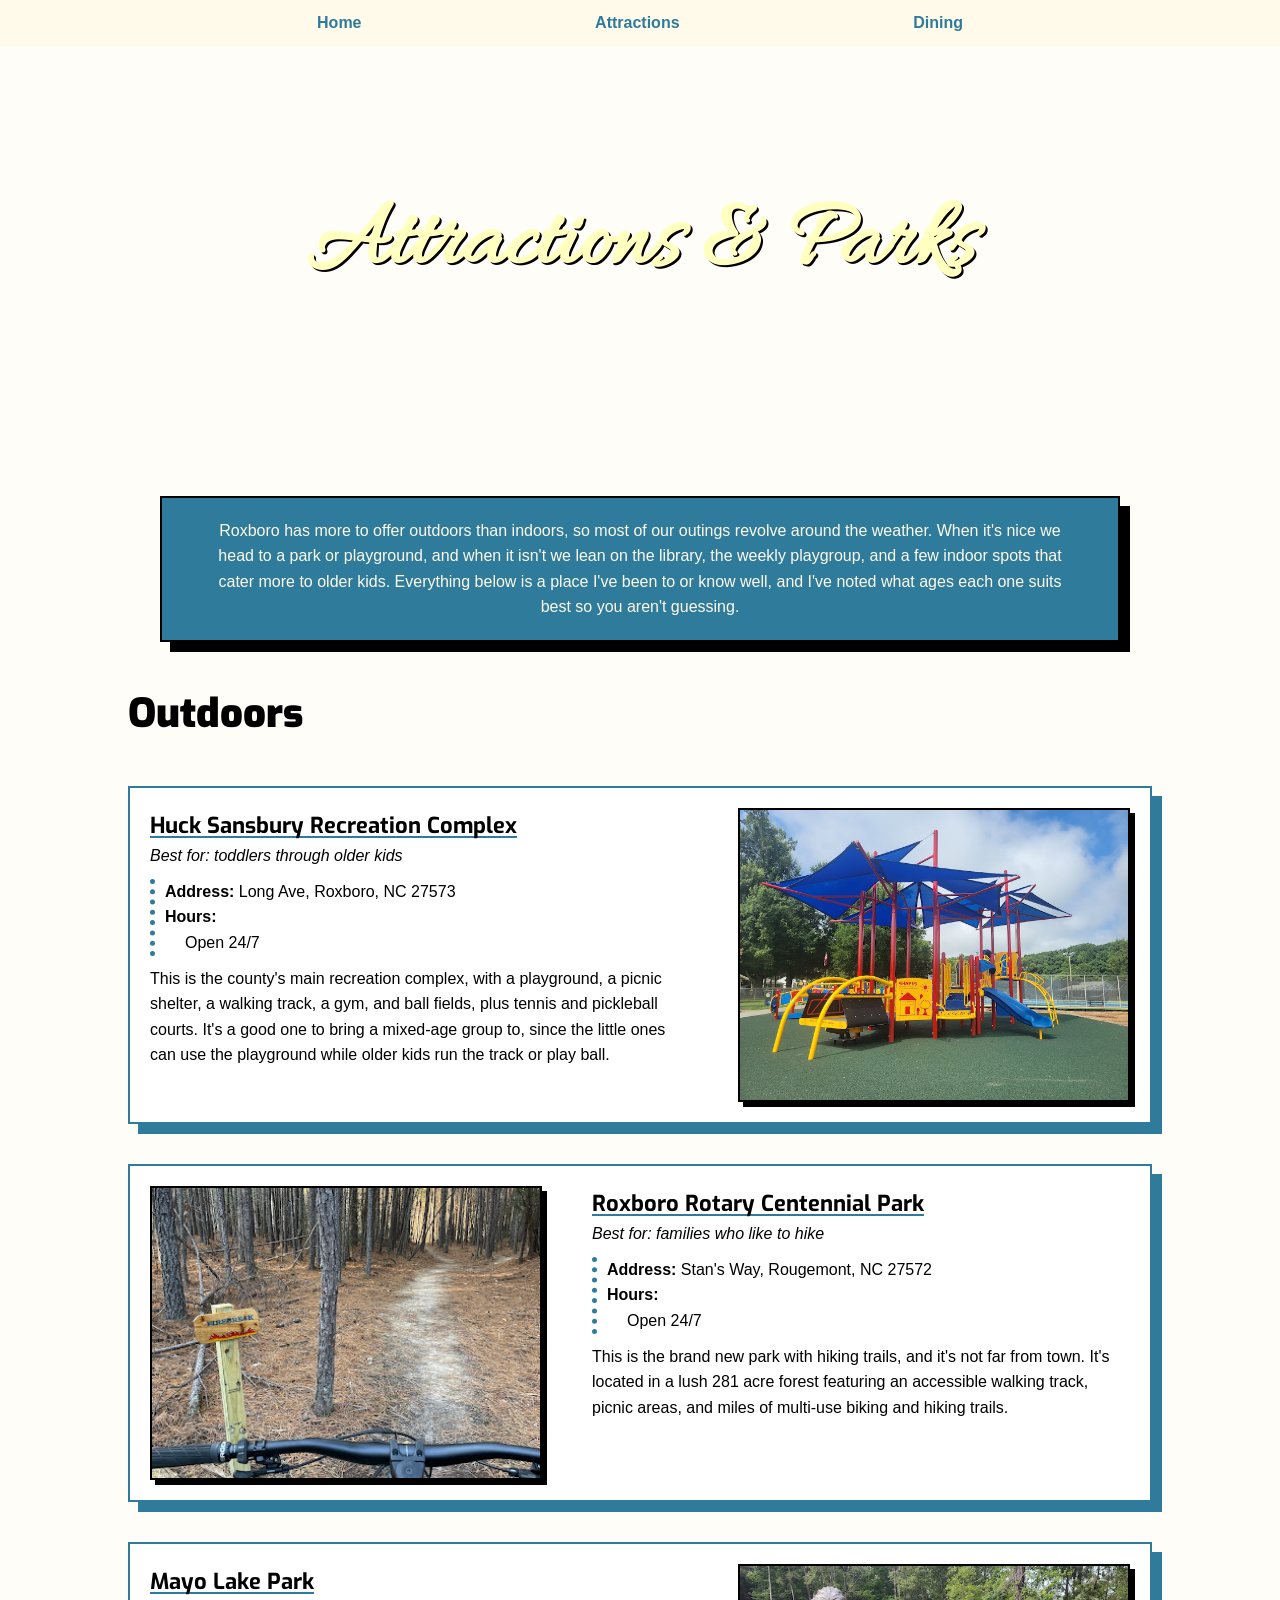
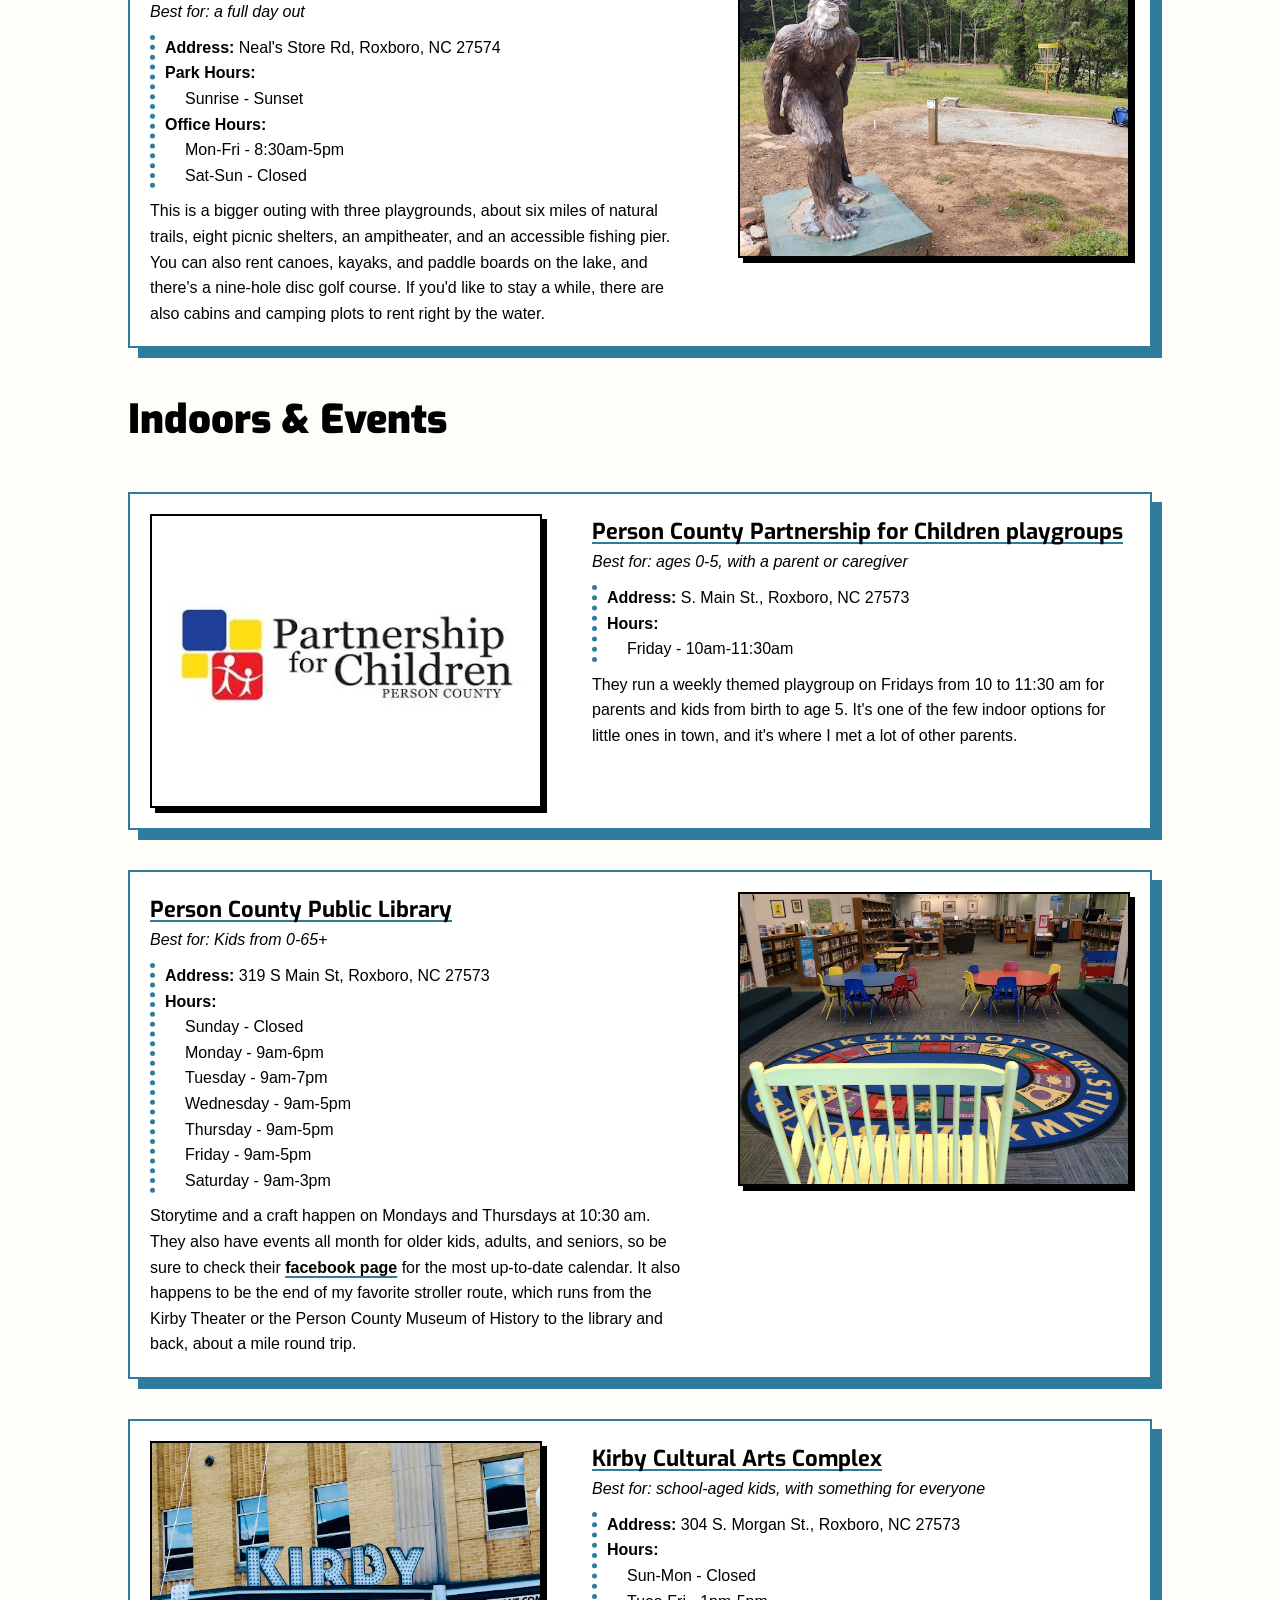
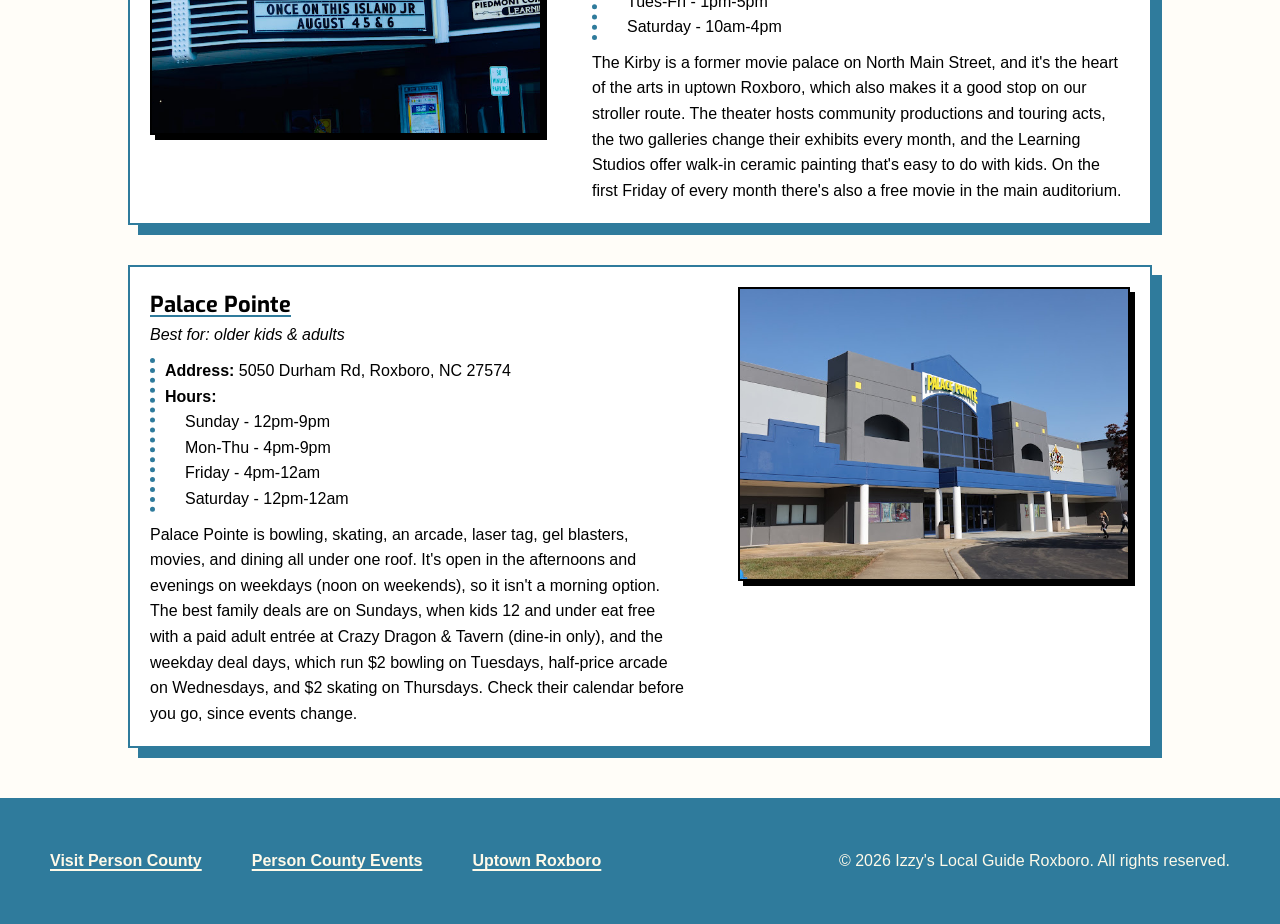
==== commit c795e7cf: "Final commit with css polish" ====
--- a/local-guide-roxboro/attractions.html
+++ b/local-guide-roxboro/attractions.html
@@ -17,15 +17,15 @@
     <a href="#main" class="visually-hidden">Skip to main content</a>
     <!-- Main Navigation -->
     <nav class="navigation-bar">
-        <ul class="menu">
+        <ul class="menu" aria-label="menu">
             <li>
-                <a href="/index.html">Home</a>
+                <a href="index.html">Home</a>
             </li>
             <li>
-                <a href="/attractions.html">Attractions</a>
+                <a href="attractions.html">Attractions</a>
             </li>
             <li>
-                <a href="/dining.html">Dining</a>
+                <a href="dining.html">Dining</a>
             </li>
         </ul>
     </nav>
@@ -33,7 +33,7 @@
     <main id="main">
         <div class="hero">
             <div class="hero-text">
-                <h1 class="fancy">Kid Friendly Attractions & Parks</h1>
+                <h1 class="fancy">Attractions & Parks</h1>
             </div>
         </div>
         <!-- Main Content -->
@@ -49,12 +49,15 @@
             <h2>Outdoors</h2>
             <section class="place">
                 <div class="place-text">
-                    <h3>Huck Sansbury Recreation Complex</h3>
+                    <h3><a href="https://maps.app.goo.gl/kJ8LAXbpvF4SXmRh8" target="_blank"
+                            aria-label="Huck Sansbury Recreation Complex on Google Maps">Huck Sansbury Recreation
+                            Complex</a></h3>
                     <p class="sub"><em>Best for: toddlers through older kids</em></p>
                     <section class="details">
-                        <p><strong>Address:</strong> 425 Long Ave, Roxboro, NC 27573</p>
-                        <p><strong>Hours:</strong></p>
-                        <ul class="hours list">
+                        <p><strong>Address: </strong>Long Ave,
+                            Roxboro, NC 27573</p>
+                        <p><strong>Hours:</strong></p>
+                        <ul class="hours list" aria-label="Hours">
                             <li class="hours">Open 24/7</li>
                         </ul>
                     </section>
@@ -71,12 +74,15 @@
             </section>
             <section class="place reverse">
                 <div class="place-text">
-                    <h3>Roxboro Rotary Centennial Park</h3>
+                    <h3><a href="https://maps.app.goo.gl/Hy3bq5AmUSvg1tcu5" target="_blank"
+                            aria-label="Roxboro Rotary Centennial Park on Google Maps">Roxboro Rotary Centennial
+                            Park</a></h3>
                     <p class="sub"><em>Best for: families who like to hike</em></p>
                     <section class="details">
-                        <p><strong>Address:</strong> 909 Stan's Way, Rougemont, NC 27572</p>
-                        <p><strong>Hours:</strong></p>
-                        <ul class="hours list">
+                        <p><strong>Address: </strong>Stan's Way,
+                            Rougemont, NC 27572</p>
+                        <p><strong>Hours:</strong></p>
+                        <ul class="hours list" aria-label="hours">
                             <li class="hours">Open 24/7</li>
                         </ul>
                     </section>
@@ -94,16 +100,17 @@
             </section>
             <section class="place">
                 <div class="place-text">
-                    <h3>Mayo Lake Park</h3>
+                    <h3><a href="https://maps.app.goo.gl/vVjurfinXpL2si376" target="_blank"
+                            aria-label="Mayo Lake Park on Google Maps">Mayo Lake Park</a></h3>
                     <p class="sub"><em>Best for: a full day out</em></p>
                     <section class="details">
-                        <p><strong>Address:</strong> 1013 Neal's Store Rd, Roxboro, NC 27574</p>
+                        <p><strong>Address: </strong>Neal's Store Rd, Roxboro, NC 27574</p>
                         <p><strong>Park Hours:</strong></p>
-                        <ul class="hours list">
+                        <ul class="hours list" aria-label="hours">
                             <li class="hours">Sunrise - Sunset</li>
                         </ul>
                         <p><strong>Office Hours:</strong></p>
-                        <ul class="hours list">
+                        <ul class="hours list" aria-label="hours">
                             <li class="hours">Mon-Fri - 8:30am-5pm</li>
                             <li class="hours">Sat-Sun - Closed</li>
                         </ul>
@@ -122,12 +129,15 @@
             <h2>Indoors & Events</h2>
             <section class="place reverse">
                 <div class="place-text">
-                    <h3>Person County Partnership for Children playgroups</h3>
+                    <h3><a href="https://maps.app.goo.gl/wq8mbSrGsgVzcDDf6" target="_blank"
+                            aria-label="Person County Partnership for Children playgroups on Google Maps">Person County
+                            Partnership for Children playgroups</a></h3>
                     <p class="sub"><em>Best for: ages 0-5, with a parent or caregiver</em></p>
                     <section class="details">
-                        <p><strong>Address:</strong> S. Main St., Roxboro, NC 27573</p>
-                        <p><strong>Hours:</strong></p>
-                        <ul class="hours list">
+                        <p><strong>Address: </strong>S. Main St.,
+                            Roxboro, NC 27573</p>
+                        <p><strong>Hours:</strong></p>
+                        <ul class="hours list" aria-label="hours">
                             <li class="hours">Friday - 10am-11:30am</li>
                         </ul>
                     </section>
@@ -138,17 +148,20 @@
                         other parents.
                     </p>
                 </div>
-                <img src="images/PCPC.jpg" alt="Person county partnership for children logo">
+                <img class="pcpclogo" src="images/PCPC.jpg" alt="Person county partnership for children logo">
                 <!-- https://personpartnershipforchildren.org/wp-content/uploads/2020/07/partnership.jpg?w=720&h=120&crop=1 -->
             </section>
             <section class="place">
                 <div class="place-text">
-                    <h3>Person County Public Library</h3>
+                    <h3><a href="https://maps.app.goo.gl/oEtnZFQbGGztBtK87" target="_blank"
+                            aria-label="Person County Public Library on Google Maps">Person County Public Library</a>
+                    </h3>
                     <p class="sub"><em>Best for: Kids from 0-65+</em></p>
                     <section class="details">
-                        <p><strong>Address:</strong> 319 S Main St, Roxboro, NC 27573</p>
-                        <p><strong>Hours:</strong></p>
-                        <ul class="hours list">
+                        <p><strong>Address: </strong>319
+                            S Main St, Roxboro, NC 27573</p>
+                        <p><strong>Hours:</strong></p>
+                        <ul class="hours list" aria-label="hours">
                             <li class="hours">Sunday - Closed</li>
                             <li class="hours">Monday - 9am-6pm</li>
                             <li class="hours">Tuesday - 9am-7pm</li>
@@ -162,7 +175,8 @@
                         Storytime and a craft happen on Mondays and Thursdays at 10:30 am. They also have events all
                         month
                         for older kids, adults, and seniors, so be sure to check their <a
-                            href="https://www.facebook.com/PersonCountyPublicLibrary/" target="_blank">facebook page</a>
+                            href="https://www.facebook.com/PersonCountyPublicLibrary/" target="_blank"
+                            aria-label="Person County Library Facebook page">facebook page</a>
                         for
                         the most
                         up-to-date
@@ -177,12 +191,13 @@
             </section>
             <section class="place reverse">
                 <div class="place-text">
-                    <h3>Kirby Cultural Arts Complex</h3>
+                    <h3><a href="https://maps.app.goo.gl/WWECEHoXXBLKSEJ68" target="_blank"
+                            aria-label="Kirby Cultural Arts Complex on google maps">Kirby Cultural Arts Complex</a></h3>
                     <p class="sub"><em>Best for: school-aged kids, with something for everyone</em></p>
                     <section class="details">
-                        <p><strong>Address:</strong> 304 S. Morgan St., Roxboro, NC 27573</p>
-                        <p><strong>Hours:</strong></p>
-                        <ul class="hours list">
+                        <p><strong>Address: </strong>304 S. Morgan St., Roxboro, NC 27573</p>
+                        <p><strong>Hours:</strong></p>
+                        <ul class="hours list" aria-label="hours">
                             <li class="hours">Sun-Mon - Closed</li>
                             <li class="hours">Tues-Fri - 1pm-5pm</li>
                             <li class="hours">Saturday - 10am-4pm</li>
@@ -209,12 +224,13 @@
             </section>
             <section class="place">
                 <div class="place-text">
-                    <h3>Palace Pointe</h3>
+                    <h3><a href="https://maps.app.goo.gl/7mfSkRqH1vLpQXbs8" target="_blank"
+                            aria-label="Palace Pointe on google maps">Palace Pointe</a></h3>
                     <p class="sub"><em>Best for: older kids & adults</em></p>
                     <section class="details">
-                        <p><strong>Address:</strong> 5050 Durham Rd, Roxboro, NC 27574</p>
-                        <p><strong>Hours:</strong></p>
-                        <ul class="hours list">
+                        <p><strong>Address: </strong>5050 Durham Rd, Roxboro, NC 27574</p>
+                        <p><strong>Hours:</strong></p>
+                        <ul class="hours list" aria-label="hours">
                             <li class="hours">Sunday - 12pm-9pm</li>
                             <li class="hours">Mon-Thu - 4pm-9pm</li>
                             <li class="hours">Friday - 4pm-12am</li>
@@ -242,20 +258,19 @@
                 <!-- https://lh3.googleusercontent.com/gps-cs-s/ANWiy9SkyQu8cRt_hiVS09qsWDL3gaE9jwhk1mSuiSOyBJFxCdEGJs3v7t55j-ne4u5uFMSQWUa3rVzHkxkxNhEepXWGKeeKyeKQaTAjzipyKMwAXqTShjN1f8Zym2VUlApmUNbaLpZ3=s680-w680-h510 -->
             </section>
     </main>
-
+    <footer>
+        <div class="footer-content">
+            <p class="footer">&copy; 2026 Izzy's Local Guide Roxboro. All rights reserved.</p>
+            <ul class="footer-links">
+                <li><a href="https://itsbetterinperson.com/" aria-label="visit person county">Visit Person
+                        County</a></li>
+                <li><a href="https://itsbetterinperson.com/events/" aria-label="person county events">Person
+                        County
+                        Events</a></li>
+                <li><a href="https://uptownroxboro.com//" aria-label="Uptown Roxboro Website">Uptown Roxboro</a></li>
+            </ul>
+        </div>
+    </footer>
 </body>
 
-<footer>
-    <div class="footer-content">
-        <p class="footer">&copy; 2026 Izzy's Local Guide Roxboro. All rights reserved.</p>
-        <ul class="footer-links">
-            <li><a href="https://itsbetterinperson.com/" aria-label="Person county tourism website">Visit Person
-                    County</a></li>
-            <li><a href="https://itsbetterinperson.com/events/" aria-label="person county events calendar">Person County
-                    Events</a></li>
-            <!-- <li><a href="https://itsbetterinperson.com/">Visit Person County</a></li> -->
-        </ul>
-    </div>
-</footer>
-
 </html>
--- a/local-guide-roxboro/css/styles.css
+++ b/local-guide-roxboro/css/styles.css
@@ -34,7 +34,7 @@
 	font-size: 2em;
 }
 
-.main .fancy {
+.fancy {
 	font-family: "Allura", serif;
 	font-size: 6em;
 	color: #f8e086;
@@ -52,16 +52,14 @@
 	margin: auto;
 	max-width: 70rem;
 	text-align: center;
-	text-shadow:
-		4px 3px 2px #000000,
-		-2px -1px 2px #5e5e5e;
+	text-shadow: 2px 2px 0px #000000;
 }
 
 .hero {
 	display: flex;
 	/*Image source link https://commons.wikimedia.org/wiki/File:Kirby_theater_in_Roxboro.jpg */
 	background-image:
-		linear-gradient(rgba(0, 0, 0, 0.65)), url("/images/hero.jpg");
+		linear-gradient(rgba(0, 0, 0, 0.65)), url("../images/hero.jpg");
 	height: 400px;
 	background-position: center;
 	background-repeat: no-repeat;
@@ -85,27 +83,42 @@
 	margin: auto;
 	display: flex;
 	flex-direction: column;
-	gap: 20px;
-}
-
-/* Navigation Bar */
+	gap: 40px;
+}
+
+main a,
+main a:visited {
+	color: #000000;
+	font-weight: bold;
+	text-decoration-color: #2f7b9c;
+	text-decoration-thickness: 2px;
+	text-underline-offset: 3px;
+	text-decoration-skip-ink: none;
+	padding: 2px 4px;
+	margin: 0 -4px;
+}
+
+main a:hover,
+main a:focus-visible {
+	background-color: #fff;
+	outline: 2px solid #2f7b9c;
+	box-shadow: 5px 5px 0 #2f7b9c;
+	text-decoration: none;
+}
+
 .navigation-bar {
-	display: inline-block;
-	width: 100%;
-	box-sizing: border-box;
 	position: sticky;
 	top: 0;
 	z-index: 1000;
+	background-color: #fffae9;
 }
 
 .menu {
 	list-style-type: none;
-	margin: 0px;
-	padding: 0;
+	display: flex;
 	font-weight: bold;
-	background-color: #fffae9;
-	display: flex;
 	justify-content: center;
+	gap: 2%;
 }
 
 .menu a {
@@ -113,12 +126,17 @@
 	color: #2f7b9c;
 	padding: 14px 30px;
 	text-decoration: none;
-}
-
-.menu a:hover {
+	font-weight: bold;
+	padding: 10px 50px;
+	margin: 0 -10px;
+}
+
+.menu a:hover,
+.menu a:focus-visible {
 	background-color: #2f7b9c;
 	color: #fffae9;
-	padding: 14px 30px;
+	outline: 2px solid #000000;
+	box-shadow: 5px 5px 0 #000000;
 }
 
 .menu li {
@@ -129,9 +147,13 @@
 /* Place sections */
 .place {
 	display: flex;
-	align-items: center;
-	gap: 24px;
-	margin: 32px 0;
+	align-items: start;
+	gap: 50px;
+	background-color: #fff;
+	padding: 20px;
+	border: 2px solid #2f7b9c;
+	border-radius: 0px;
+	box-shadow: 10px 10px 0 #2f7b9c;
 }
 
 .place-text {
@@ -142,26 +164,39 @@
 .place img {
 	width: 40%;
 	height: auto;
-	border-radius: 8px;
-}
-
+	border-radius: 0px;
+	border: 2px solid #000000;
+	box-shadow: 5px 5px 0 #000000;
+	aspect-ratio: 4 / 3;
+	object-fit: cover;
+}
+
+.place .pcpclogo {
+	object-fit: contain;
+	background-color: #fff;
+	padding: 16px;
+}
 .place.reverse {
 	flex-direction: row-reverse;
 }
 
 .details {
 	margin: 10px 0;
+	padding-left: 10px;
+	border-left: 5px dotted #2f7b9c;
 }
 
 .page.description {
-	padding: 20px;
+	padding: 20px 50px;
 	margin-top: 20px;
 	margin-bottom: 20px;
 	margin: auto;
-	max-width: 50rem;
+	max-width: 60rem;
 	text-align: center;
-	box-shadow: 0px 0px 10px 0px #2f7b9c;
-	border-radius: 5px;
+	background-color: #2f7b9c;
+	color: #fffae9;
+	border: 2px solid #000000;
+	box-shadow: 10px 10px 0 #000000;
 }
 
 .hours {
@@ -185,16 +220,28 @@
 	list-style: none;
 	display: flex;
 	justify-content: space-between;
-	gap: 40px;
-	/* text-wrap: nowrap; */
-}
-
-.footer-links a {
-	color: #fffae9;
-}
-
-.footer-links a:hover {
-	color: aquamarine;
+	gap: 50px;
+	text-wrap: nowrap;
+}
+
+.footer-links a,
+.footer-links a:visited {
+	color: #fffae9;
+	font-weight: bold;
+	text-decoration-color: #fffae9;
+	text-decoration-thickness: 2px;
+	text-underline-offset: 3px;
+	text-decoration-skip-ink: none;
+	padding: 2px 4px;
+	margin: 0 -4px;
+}
+
+.footer-links a:hover,
+.footer-links a:focus-visible {
+	color: #2f7b9c;
+	background-color: #fffae9;
+	outline: 2px solid #000000;
+	box-shadow: 5px 5px 0 #000000;
 }
 
 .footer {
@@ -216,9 +263,54 @@
 	.place,
 	.place.reverse {
 		flex-direction: column;
+		display: flex;
+		flex-direction: column;
+		gap: 20px;
 	}
 
 	.place img {
 		width: 100%;
 	}
-}
+
+	.menu {
+		justify-content: space-around;
+		gap: 0;
+	}
+
+	.menu a {
+		padding: 14px 12px;
+	}
+
+	.fancy {
+		font-size: 4em;
+	}
+
+	.footer-content {
+		flex-direction: column-reverse;
+		align-items: flex-start;
+	}
+
+	.footer-links {
+		flex-direction: column;
+		gap: 20px;
+	}
+
+	.page.description {
+		padding: 20px;
+		text-align: left;
+	}
+
+	h2 {
+		font-size: 35px;
+	}
+
+	h3 {
+		font-size: 19px;
+	}
+
+	.main {
+		padding-left: 5%;
+		padding-right: 5%;
+		gap: 50px;
+	}
+}
